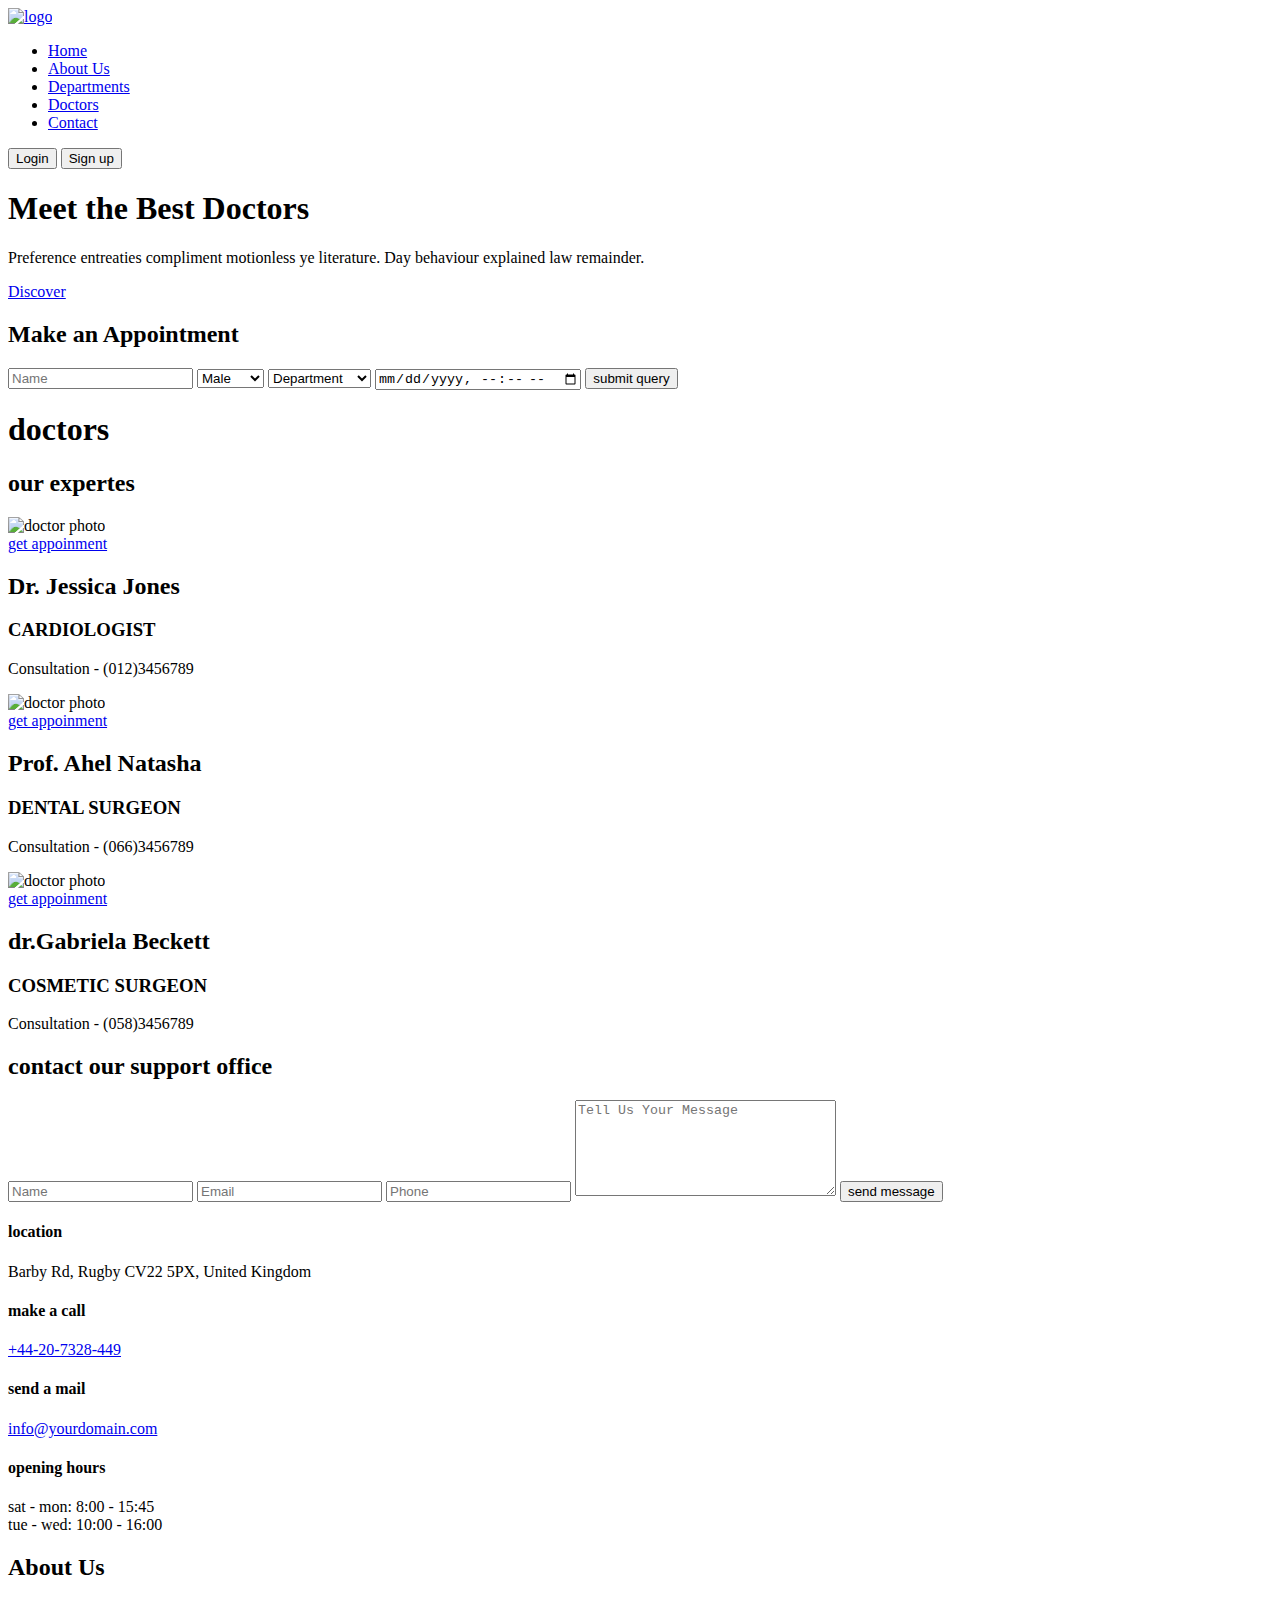
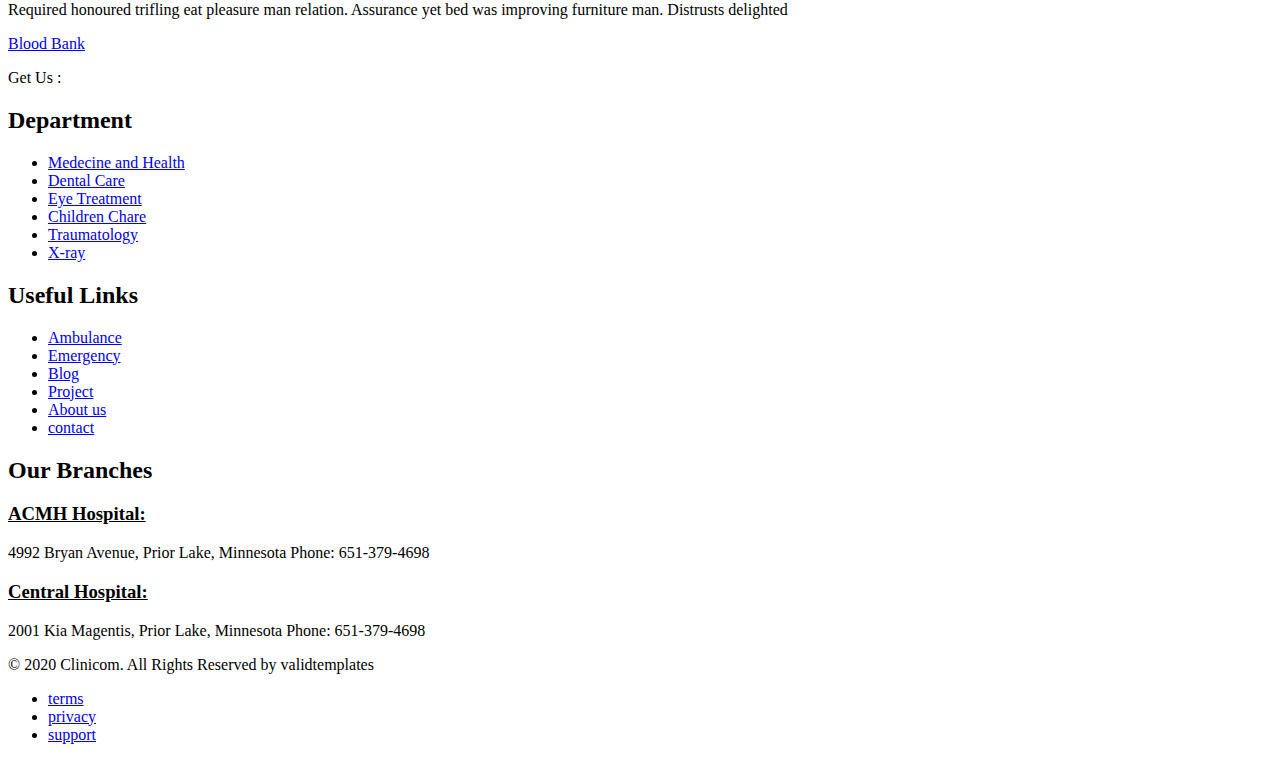
==== index.html @ a36a4104 "Add links to other pages" ====
<!DOCTYPE html>
<html lang="en">

<head>
    <meta charset="UTF-8">
    <meta http-equiv="X-UA-Compatible" content="IE=edge">
    <meta name="viewport" content="width=device-width, initial-scale=1.0">
    <title>Clinicom</title>
    <link rel="icon" type="image/png" href="Images/favicon.png" />
    <link rel="stylesheet" href="Fonts/all.min.css" />
    <link rel="stylesheet" href="Fonts/fontawesome.min.css" />
    <link rel="stylesheet" href="CSS/lib/bootstrap.min.css" />
    <link rel="stylesheet" href="CSS/style.css">
</head>

<body>
    <header>
        <div class="header-container">
            <nav>
                <div class="logo"><a href="index.html"><img src="Images/logo-light.png" alt="logo"></a></div>
                <ul class="menu">
                    <li>
                        <a href="index.html">Home</a>
                    </li>
                    <li>
                        <a href="AboutUs.html">About Us</a>
                    </li>
                    <li>
                        <a href="Departments.html">Departments</a>
                    </li>
                    <li>
                        <a href="Doctors.html">Doctors</a>
                    </li>
                    <li>
                        <a href="ContactUs.html">Contact</a>
                    </li>
                </ul>

                <div class="buttons">
                    <a href="login.html"><button class="login-btn">Login</button></a>
                    <a href="SignUp.html"><button class="register-btn">Sign up</button></a>
                </div>
            </nav>
            <div class="content">
                <div class="row">
                    <div class="col-md-7 col-12">
                        <h1>Meet the <span>Best Doctors</span></h1>
                        <p>Preference entreaties compliment motionless ye literature. Day behaviour explained law
                            remainder.</p>
                        <a href="#" class="discover-btn">Discover</a>
                    </div>
                    <div class="col-md-5 col-12">
                        <form action="" method="post">
                            <h2>Make an Appointment</h2>
                            <input type="text" name="username" placeholder="Name" required>
                            <select name="gender" id="gender" required>
                                <option value="male">Male</option>
                                <option value="female">Female</option>
                                <option value="child">Child</option>
                            </select>
                            <select name="Department" id="dep">
                                <option value="dep" selected>Department</option>
                                <option value="medicine">Medicine</option>
                                <option value="care">Dental Care</option>
                                <option value="traumatology">Traumatology</option>
                            </select>
                            <input type="datetime-local">
                            <input type="submit" value="submit query" id="submit">
                        </form>
                    </div>
                </div>
            </div>
        </div>
    </header>

    <main>
        <section class="doctors">
            <h1>doctors</h1>
            <h2>our expertes</h2>
            <div class="doctors-content">
                <div class="row">
                    <div class="col-lg-4 col-md-6 col-12">
                        <div class="card" style="width:18rem;">
                            <img src="Images/doctor1_img.jpg" class="card-img" alt="doctor photo">
                            <div class="card-body">
                                <a href="index.html" class="btn">get appoinment</a>
                                <h2 class="card-title">Dr. Jessica Jones</h2>
                                <h3 class="card-title">CARDIOLOGIST</h3>
                                <p class="card-text">Consultation - (012)3456789</p>
                            </div>
                        </div>
                    </div>
                    <div class="col-lg-4 col-md-6 col-12">
                        <div class="card" style="width: 18rem;">
                            <img src="Images/doctor2_img.jpg" class="card-img" alt="doctor photo">
                            <div class="card-body">
                                <a href="index.html" class="btn">get appoinment</a>
                                <h2 class="card-title">Prof. Ahel Natasha</h2>
                                <h3 class="card-title">DENTAL SURGEON</h3>
                                <p class="card-text">Consultation - (066)3456789</p>
                            </div>
                        </div>
                    </div>
                    <div class="col-lg-4 col-md-6 col-12">
                        <div class="card" style="width: 18rem;">
                            <img src="Images/doctor3_img.jpg" class="card-img" alt="doctor photo">
                            <div class="card-body">
                                <a href="index.html" class="btn">get appoinment</a>
                                <h2 class="card-title">dr.Gabriela Beckett</h2>
                                <h3 class="card-title">COSMETIC SURGEON</h3>
                                <p class="card-text">Consultation - (058)3456789</p>

                            </div>
                        </div>
                    </div>
                </div>
            </div>
        </section>
        <section class="contactus">
            <div class="contactus-content">
                <div class="row">
                    <div class="col-md-7 col-12">
                        <form action=" " method="post">
                            <h2>contact our <span>support office</span></h2>
                            <input type="text" name="username" placeholder="Name" required>
                            <input type="email" name="email" placeholder="Email" required>
                            <input type="text" name="phone" placeholder="Phone" required>
                            <textarea name="subject" cols="30" rows="6" placeholder="Tell Us Your Message"></textarea>
                            <input type="submit" value="send message">
                        </form>
                    </div>
                    <div class="col-md-5 col-12">
                        <div class="box">
                            <div class="row">
                                <div class="col-lg-2 col-md-6 col-12">
                                    <div class="box-icon">
                                        <i class="fas fa-map-marker-alt"></i>
                                    </div>
                                </div>
                                <div class="col-lg-10 col-md-6 col-12">
                                    <div class="box-content">
                                        <h4>location</h4>
                                        <p>
                                            Barby Rd, Rugby CV22 5PX, United Kingdom
                                        </p>
                                    </div>
                                </div>

                            </div>
                        </div>
                        <div class="box">
                            <div class="row">
                                <div class="col-lg-2 col-md-6 col-12">
                                    <div class="box-icon">
                                        <i class="fas fa-phone-alt"></i>
                                    </div>
                                </div>
                                <div class="col-lg-10 col-md-6 col-12">
                                    <div class="box-content">
                                        <h4>make a call</h4>
                                        <p>
                                            <a href="tel:44-20-7328-449"> +44-20-7328-449</a>
                                        </p>
                                    </div>
                                </div>

                            </div>
                        </div>
                        <div class="box">
                            <div class="row">
                                <div class="col-lg-2 col-md-6 col-12">
                                    <div class="box-icon">
                                        <i class="fas fa-envelope-open-text"></i>
                                    </div>
                                </div>
                                <div class="col-lg-10 col-md-6 col-12">
                                    <div class="box-content">
                                        <h4>send a mail</h4>
                                        <p>
                                            <a href="mailto:info@yourdomain.com">info@yourdomain.com</a>
                                        </p>
                                    </div>
                                </div>

                            </div>
                        </div>
                        <div class="box">
                            <div class="row">
                                <div class="col-lg-2 col-md-6 col-12">
                                    <div class="box-icon">
                                        <i class="far fa-clock"></i>
                                    </div>
                                </div>
                                <div class="col-lg-10 col-md-6 col-12">
                                    <div class="box-content">
                                        <h4>opening hours</h4>
                                        <p>
                                            sat - mon: 8:00 - 15:45 <br>
                                            tue - wed: 10:00 - 16:00
                                        </p>
                                    </div>
                                </div>

                            </div>
                        </div>
                    </div>
                </div>

            </div>
        </section>
    </main>
    <footer>
        <div class="container">
            <div class="footer-sections">
                <section>
                    <h2>About Us</h2>
                    <p class="details">Required honoured trifling eat pleasure man relation. Assurance yet bed was
                        improving furniture
                        man. Distrusts delighted
                    </p>
                    <a href="#" class="blood-btn"><i class="fas fa-plus"></i>Blood Bank</a>
                    <p class="contacts"> <span>Get Us : </span>
                        <a href="https://www.facebook.com/"><i class="fab fa-facebook-f"></i></a>
                        <a href="https://mobile.twitter.com/home"><i class="fab fa-twitter"></i></a>
                        <a href="https://www.whatsapp.com/"><i class="fab fa-whatsapp"></i></a>
                        <a href="https://www.instagram.com/"><i class="fab fa-instagram"></i></a>
                    </p>
                </section>
                <section>
                    <h2>Department</h2>
                    <ul>
                        <li><a href="#">Medecine and Health</a></li>
                        <li><a href="#">Dental Care</a></li>
                        <li><a href="#">Eye Treatment</a></li>
                        <li><a href="#">Children Chare</a></li>
                        <li><a href="#">Traumatology</a></li>
                        <li><a href="#">X-ray</a></li>
                    </ul>
                </section>
                <section>
                    <h2>Useful Links</h2>
                    <ul>
                        <li><a href="#">Ambulance</a></li>
                        <li><a href="#">Emergency</a></li>
                        <li><a href="#">Blog</a></li>
                        <li><a href="#">Project</a></li>
                        <li><a href="AboutUs.html">About us</a></li>
                        <li><a href="ContactUs.html">contact</a></li>
                    </ul>
                </section>
                <section>
                    <h2>Our Branches</h2>
                    <h3><u>ACMH Hospital:</u></h3>
                    <p>4992 Bryan Avenue, Prior Lake, Minnesota
                        Phone: 651-379-4698</p>
                    <h3><u>Central Hospital:</u></h3>
                    <p> 2001 Kia Magentis, Prior Lake, Minnesota
                        Phone: 651-379-4698</p>
                </section>
            </div>
            <div class="copywrite">
                <section>
                    <div class="row">
                        <div class="col-md-9 col-12">
                            <p>
                                &#169; 2020 <span>Clinicom.</span> All Rights Reserved by <span>validtemplates</span>
                            </p>
                        </div>
                        <div class="col-md-3 col-12">
                            <ul>
                                <li><a href="#">terms</a></li>
                                <li><a href="#">privacy</a></li>
                                <li><a href="#">support</a></li>
                            </ul>
                        </div>
                    </div>
                </section>

            </div>

        </div>
    </footer>

</body>

</html>
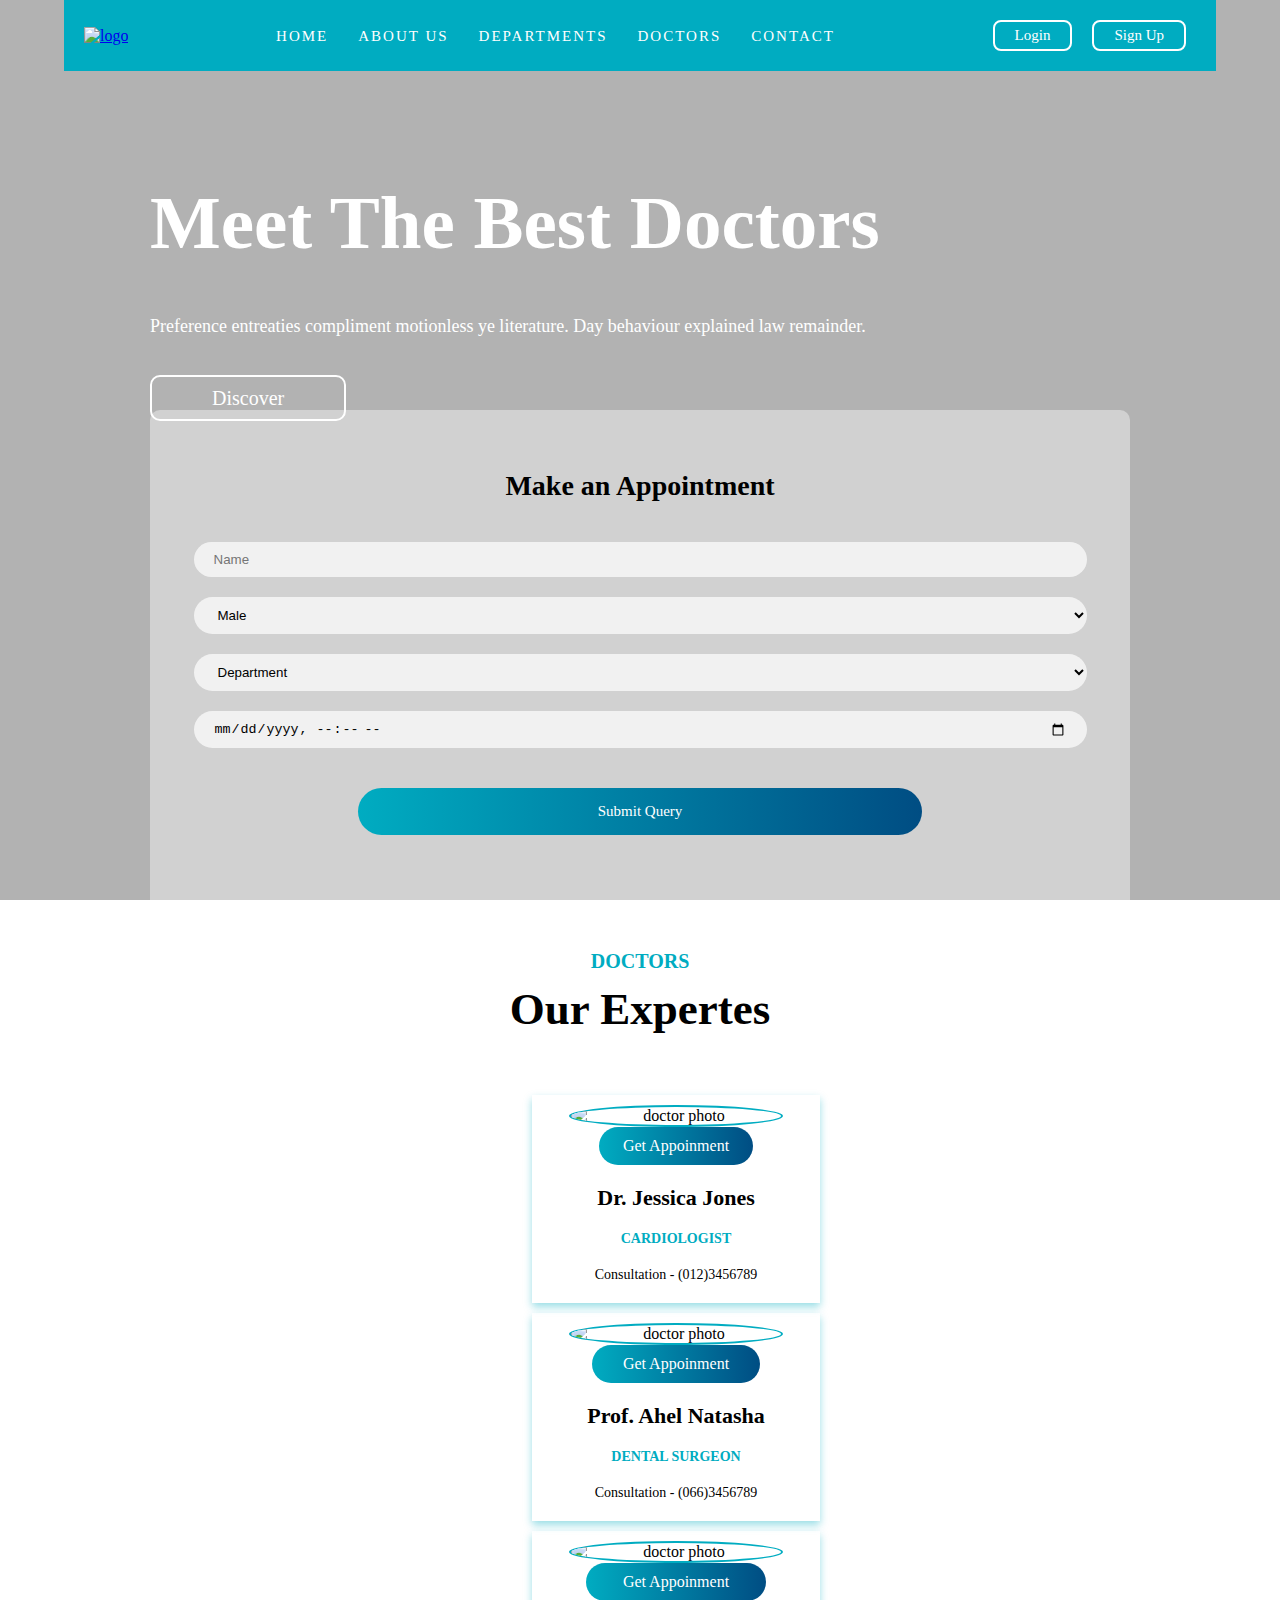
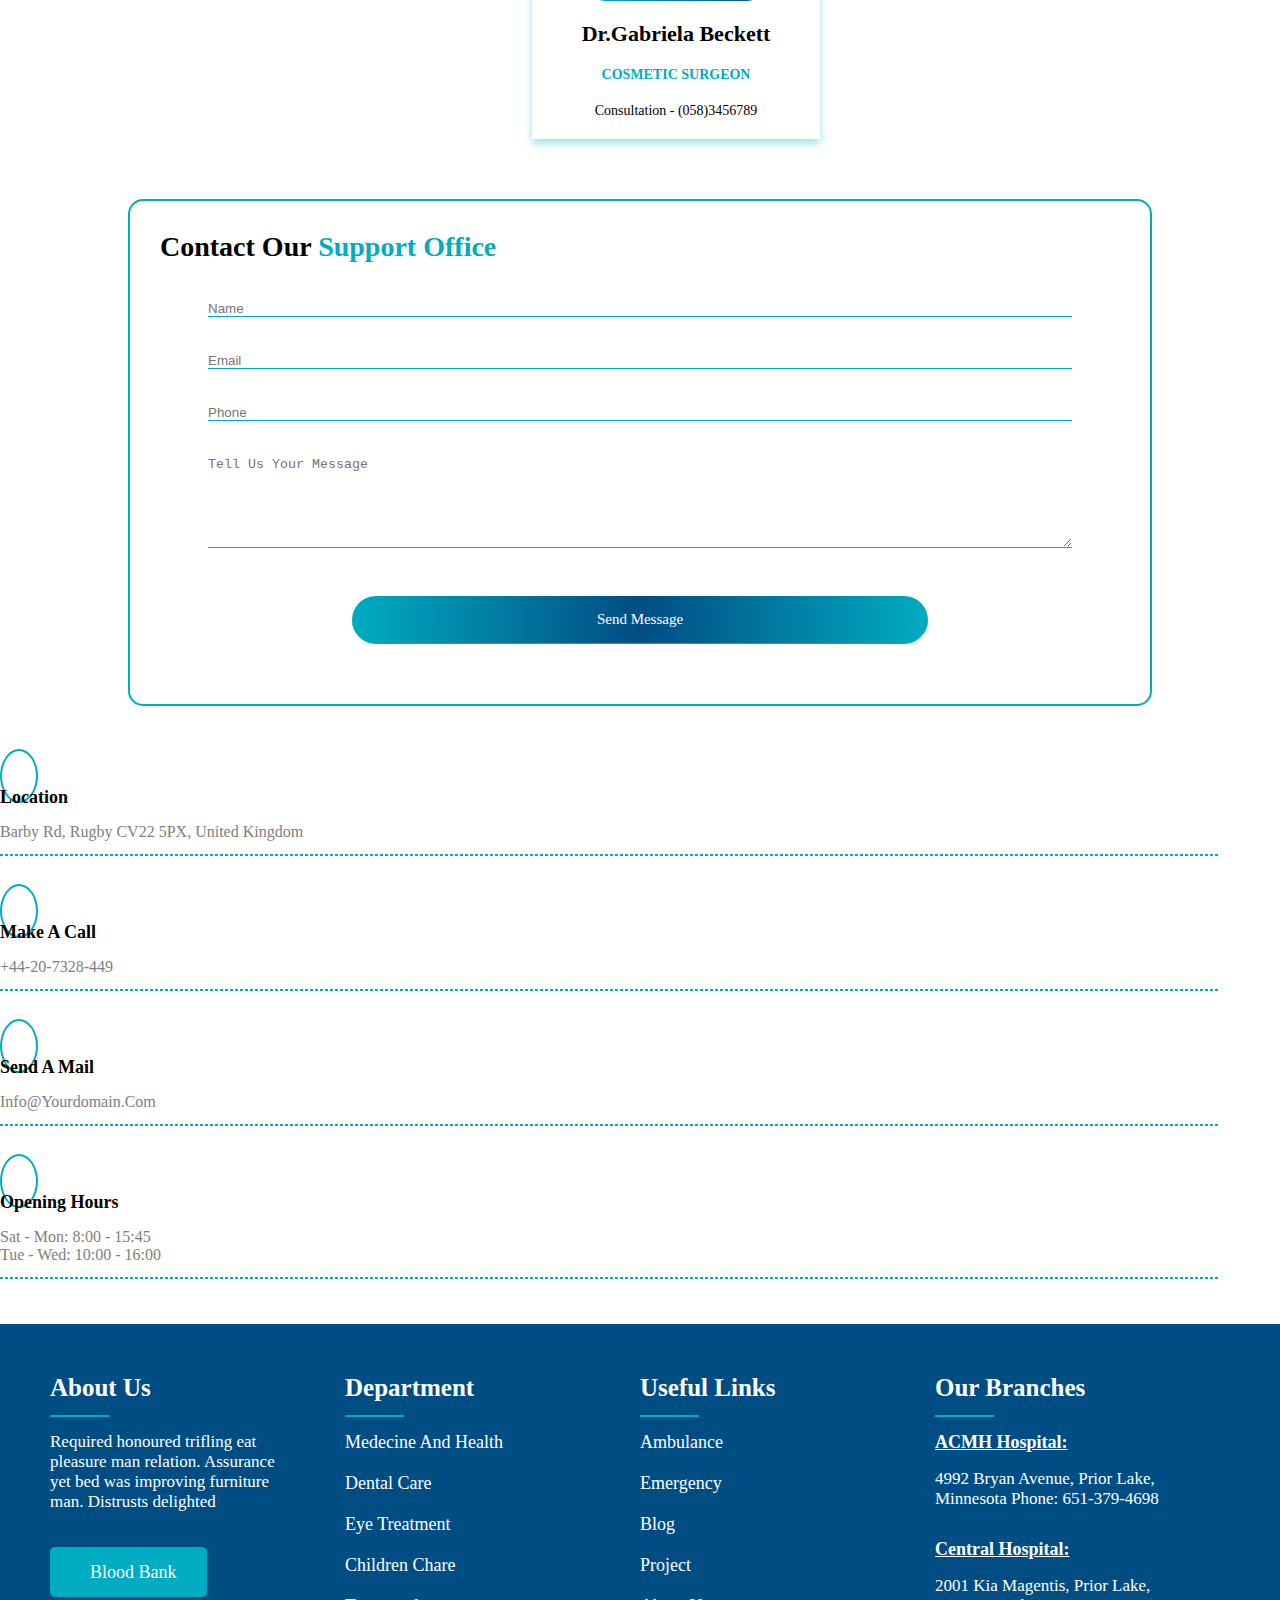
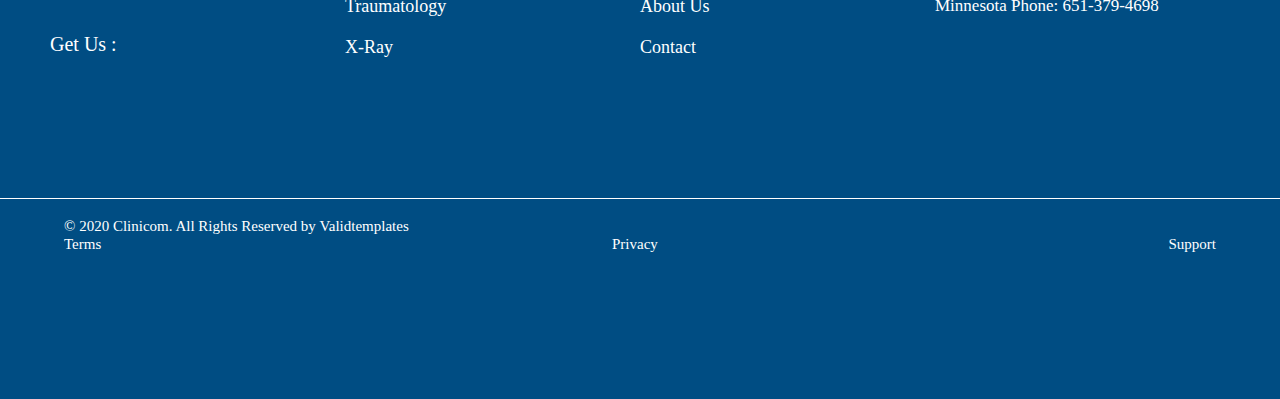
==== commit e4741b57: "Add bootstrap bundle library" ====
--- a/index.html
+++ b/index.html
@@ -10,6 +10,7 @@
     <link rel="stylesheet" href="Fonts/all.min.css" />
     <link rel="stylesheet" href="Fonts/fontawesome.min.css" />
     <link rel="stylesheet" href="CSS/lib/bootstrap.min.css" />
+    <script src="https://cdn.jsdelivr.net/npm/bootstrap@5.1.3/dist/js/bootstrap.bundle.min.js" integrity="sha384-ka7Sk0Gln4gmtz2MlQnikT1wXgYsOg+OMhuP+IlRH9sENBO0LRn5q+8nbTov4+1p" crossorigin="anonymous"></script>
     <link rel="stylesheet" href="CSS/style.css">
 </head>
 
@@ -63,8 +64,9 @@
                                 <option value="medicine">Medicine</option>
                                 <option value="care">Dental Care</option>
                                 <option value="traumatology">Traumatology</option>
+                                <option value="Surgery">Surgery</option>
                             </select>
-                            <input type="datetime-local">
+                            <input type="datetime-local" name="date">
                             <input type="submit" value="submit query" id="submit">
                         </form>
                     </div>
--- a/CSS/style.css
+++ b/CSS/style.css
@@ -0,0 +1,1314 @@
+* {
+  margin: 0px;
+  padding: 0px;
+  -webkit-box-sizing: border-box;
+          box-sizing: border-box;
+}
+
+@font-face {
+  font-family: "regular";
+  src: url(../Fonts/Inter-Regular.ttf);
+}
+
+@font-face {
+  font-family: "semibold";
+  src: url(../Fonts/Inter-SemiBold.ttf);
+}
+
+@font-face {
+  font-family: "bold";
+  src: url(../Fonts/Inter-Bold.ttf);
+}
+
+/* for the background*/
+@-webkit-keyframes bg-pan-bottom {
+  0% {
+    background-position: 50% 0;
+  }
+  100% {
+    background-position: 50% 100%;
+  }
+}
+
+@keyframes bg-pan-bottom {
+  0% {
+    background-position: 50% 0;
+  }
+  100% {
+    background-position: 50% 100%;
+  }
+}
+
+/**
+ * ----------------------------------------
+ * animation color-change-2x
+ * ----------------------------------------
+ */
+@-webkit-keyframes color-change-2x {
+  0% {
+    background: #00acc1;
+  }
+  100% {
+    background: #004d83;
+  }
+}
+
+@keyframes color-change-2x {
+  0% {
+    background: #00acc1;
+  }
+  100% {
+    background: #004d83;
+  }
+}
+
+/**
+ * ----------------------------------------
+ * animation heartbeat
+ * ----------------------------------------
+ */
+@-webkit-keyframes heartbeat {
+  from {
+    -webkit-transform: scale(1);
+    transform: scale(1);
+    -webkit-transform-origin: center center;
+    transform-origin: center center;
+    -webkit-animation-timing-function: ease-out;
+    animation-timing-function: ease-out;
+  }
+  10% {
+    -webkit-transform: scale(0.91);
+    transform: scale(0.91);
+    -webkit-animation-timing-function: ease-in;
+    animation-timing-function: ease-in;
+  }
+  17% {
+    -webkit-transform: scale(0.98);
+    transform: scale(0.98);
+    -webkit-animation-timing-function: ease-out;
+    animation-timing-function: ease-out;
+  }
+  33% {
+    -webkit-transform: scale(0.87);
+    transform: scale(0.87);
+    -webkit-animation-timing-function: ease-in;
+    animation-timing-function: ease-in;
+  }
+  45% {
+    -webkit-transform: scale(1);
+    transform: scale(1);
+    -webkit-animation-timing-function: ease-out;
+    animation-timing-function: ease-out;
+  }
+}
+
+@keyframes heartbeat {
+  from {
+    -webkit-transform: scale(1);
+    transform: scale(1);
+    -webkit-transform-origin: center center;
+    transform-origin: center center;
+    -webkit-animation-timing-function: ease-out;
+    animation-timing-function: ease-out;
+  }
+  10% {
+    -webkit-transform: scale(0.91);
+    transform: scale(0.91);
+    -webkit-animation-timing-function: ease-in;
+    animation-timing-function: ease-in;
+  }
+  17% {
+    -webkit-transform: scale(0.98);
+    transform: scale(0.98);
+    -webkit-animation-timing-function: ease-out;
+    animation-timing-function: ease-out;
+  }
+  33% {
+    -webkit-transform: scale(0.87);
+    transform: scale(0.87);
+    -webkit-animation-timing-function: ease-in;
+    animation-timing-function: ease-in;
+  }
+  45% {
+    -webkit-transform: scale(1);
+    transform: scale(1);
+    -webkit-animation-timing-function: ease-out;
+    animation-timing-function: ease-out;
+  }
+}
+
+/* navbar */
+nav {
+  width: 90%;
+  right: 0;
+  left: 0;
+  top: 0;
+  margin: auto;
+  display: -webkit-box;
+  display: -ms-flexbox;
+  display: flex;
+  -webkit-box-align: center;
+      -ms-flex-align: center;
+          align-items: center;
+  -ms-flex-line-pack: center;
+      align-content: center;
+  -webkit-box-pack: justify;
+      -ms-flex-pack: justify;
+          justify-content: space-between;
+  position: fixed;
+  overflow: hidden;
+  -webkit-transition: 1s;
+  transition: 1s;
+  padding: 10px 20px;
+  background: #00acc1;
+  z-index: 999;
+}
+
+nav ul {
+  display: -webkit-box;
+  display: -ms-flexbox;
+  display: flex;
+  -webkit-box-align: center;
+      -ms-flex-align: center;
+          align-items: center;
+  -ms-flex-line-pack: center;
+      align-content: center;
+  -webkit-box-pack: justify;
+      -ms-flex-pack: justify;
+          justify-content: space-between;
+  list-style: none;
+  margin: 10px 15px;
+}
+
+nav ul li {
+  margin: 0px 15px;
+}
+
+nav ul li a {
+  text-decoration: none;
+  color: white;
+  font-size: 15px;
+  font-family: "regular";
+  text-transform: uppercase;
+  letter-spacing: 2px;
+}
+
+nav ul li a:hover {
+  color: #004d83;
+  text-decoration: none;
+}
+
+nav .buttons {
+  display: -webkit-box;
+  display: -ms-flexbox;
+  display: flex;
+  -webkit-box-align: center;
+      -ms-flex-align: center;
+          align-items: center;
+  -ms-flex-line-pack: center;
+      align-content: center;
+  -webkit-box-pack: justify;
+      -ms-flex-pack: justify;
+          justify-content: space-between;
+}
+
+nav .buttons a {
+  text-decoration: none;
+}
+
+nav .buttons a button {
+  font-size: 15px;
+  font-family: "bold";
+  color: white;
+  text-transform: capitalize;
+  background: none;
+  border: 2px solid white;
+  border-radius: 8px;
+  padding: 5px 20px;
+  margin: 10px;
+  outline: none;
+}
+
+nav .buttons a button:hover {
+  background-color: white;
+  color: #00acc1;
+}
+
+/* footer*/
+footer .container {
+  position: relative;
+  height: 75vh;
+  width: 100%;
+  max-width: 100%;
+  background-image: url(../Images/footer-bg.png);
+  background-size: cover;
+  overflow: hidden;
+}
+
+footer .container::before {
+  content: "";
+  position: absolute;
+  left: 0;
+  right: 0;
+  bottom: 0;
+  top: 0;
+  background-color: #004d83;
+  background-position: center;
+  background-repeat: no-repeat;
+  z-index: -1;
+}
+
+footer .container .footer-sections {
+  display: -webkit-box;
+  display: -ms-flexbox;
+  display: flex;
+  -webkit-box-pack: justify;
+      -ms-flex-pack: justify;
+          justify-content: space-between;
+  -webkit-box-orient: horizontal;
+  -webkit-box-direction: normal;
+      -ms-flex-direction: row;
+          flex-direction: row;
+  margin: 50px;
+}
+
+footer .container .footer-sections section {
+  width: 70%;
+  -webkit-box-orient: vertical;
+  -webkit-box-direction: normal;
+      -ms-flex-direction: column;
+          flex-direction: column;
+}
+
+footer .container .footer-sections section h2 {
+  font-size: 25px;
+  font-family: "semibold";
+  text-transform: capitalize;
+  color: white;
+  position: relative;
+}
+
+footer .container .footer-sections section h2::after {
+  content: "";
+  position: absolute;
+  width: 20%;
+  bottom: -15px;
+  left: 0;
+  height: 2px;
+  background: #00acc1;
+}
+
+footer .container .footer-sections section ul {
+  list-style: none;
+  margin: 30px auto;
+}
+
+footer .container .footer-sections section ul li {
+  margin: 20px auto;
+}
+
+footer .container .footer-sections section ul li a {
+  text-transform: capitalize;
+  text-decoration: none;
+  font-size: 18px;
+  font-family: "regular";
+  color: white;
+}
+
+footer .container .footer-sections section ul li a:hover {
+  color: #00acc1;
+}
+
+footer .container .footer-sections section p {
+  width: 80%;
+  font-family: "regular";
+  font-size: 17px;
+  color: white;
+}
+
+footer .container .footer-sections section .details {
+  margin-top: 30px;
+  margin-bottom: 50px;
+}
+
+footer .container .footer-sections section h3 {
+  font-family: "semibold";
+  font-size: 18px;
+  color: white;
+  margin-top: 30px;
+  margin-bottom: 16px;
+  text-transform: capitalize;
+}
+
+footer .container .footer-sections section .blood-btn {
+  text-decoration: none;
+  color: white;
+  font-size: 18px;
+  font-family: "regular";
+  background-color: #00acc1;
+  padding: 15px 30px;
+  border-radius: 5px;
+  text-transform: capitalize;
+}
+
+footer .container .footer-sections section .blood-btn i {
+  margin-right: 10px;
+}
+
+footer .container .footer-sections section .blood-btn:hover {
+  color: #00acc1;
+  background-color: white;
+}
+
+footer .container .footer-sections section .contacts {
+  margin-top: 50px;
+}
+
+footer .container .footer-sections section .contacts span {
+  color: white;
+  font-size: 20px;
+  font-family: "bold";
+  text-transform: capitalize;
+  margin-right: 15px;
+}
+
+footer .container .footer-sections section .contacts a {
+  text-decoration: none;
+  color: white;
+}
+
+footer .container .footer-sections section .contacts a i {
+  font-size: 19px;
+  margin-right: 15px;
+}
+
+footer .container .footer-sections section .contacts a:hover {
+  color: #00acc1;
+}
+
+footer .container .copywrite {
+  padding-top: 80px;
+  position: relative;
+}
+
+footer .container .copywrite::before {
+  content: "";
+  position: absolute;
+  top: 60px;
+  width: 100%;
+  height: 1px;
+  background-color: white;
+}
+
+footer .container .copywrite section {
+  width: 90%;
+  margin: auto;
+}
+
+footer .container .copywrite section p {
+  color: white;
+  font-family: "regular";
+  font-size: 15px;
+}
+
+footer .container .copywrite section p span {
+  font-family: "bold";
+  text-transform: capitalize;
+}
+
+footer .container .copywrite section ul {
+  display: -webkit-box;
+  display: -ms-flexbox;
+  display: flex;
+  -ms-flex-line-pack: center;
+      align-content: center;
+  -webkit-box-align: center;
+      -ms-flex-align: center;
+          align-items: center;
+  -webkit-box-pack: justify;
+      -ms-flex-pack: justify;
+          justify-content: space-between;
+  list-style: none;
+}
+
+footer .container .copywrite section ul li a {
+  text-decoration: none;
+  text-transform: capitalize;
+  color: white;
+  font-family: "regular";
+  font-size: 15px;
+}
+
+footer .container .copywrite section ul li a:hover {
+  color: #00acc1;
+}
+
+/* Home Page*/
+header .header-container {
+  position: relative;
+  height: 100vh;
+  width: 100%;
+  background-image: url(../Images/header_img.jpg);
+  background-size: cover;
+  overflow: hidden;
+  -webkit-animation: bg-pan-bottom 2s both;
+          animation: bg-pan-bottom 2s both;
+}
+
+header .header-container::before {
+  content: "";
+  position: absolute;
+  top: 0px;
+  right: 0px;
+  bottom: 0px;
+  left: 0px;
+  background-color: rgba(0, 0, 0, 0.3);
+  z-index: -9;
+}
+
+header .header-container .content {
+  margin: 180px 150px;
+}
+
+header .header-container .content h1 {
+  color: #fff;
+  font-size: 75px;
+  font-family: "regular";
+  text-transform: capitalize;
+}
+
+header .header-container .content h1 span {
+  font-family: "bold";
+  text-transform: capitalize;
+}
+
+header .header-container .content p {
+  width: 75%;
+  margin: 50px 0px;
+  font-size: 18px;
+  font-family: "regular";
+  color: #fff;
+}
+
+header .header-container .content a.discover-btn {
+  text-decoration: none;
+  color: #fff;
+  background-color: none;
+  border: 2px solid #fff;
+  border-radius: 10px;
+  padding: 10px 60px;
+  font-family: "semibold";
+  text-transform: capitalize;
+  font-size: 20px;
+}
+
+header .header-container .content a.discover-btn:hover {
+  background-color: #fff;
+  color: #00acc1;
+}
+
+header .header-container .content form {
+  background-color: rgba(255, 255, 255, 0.4);
+  padding: 60px 20px;
+  border-radius: 10px;
+  display: -webkit-box;
+  display: -ms-flexbox;
+  display: flex;
+  -webkit-box-align: center;
+      -ms-flex-align: center;
+          align-items: center;
+  -ms-flex-line-pack: center;
+      align-content: center;
+  -webkit-box-pack: justify;
+      -ms-flex-pack: justify;
+          justify-content: space-between;
+  -webkit-box-orient: vertical;
+  -webkit-box-direction: normal;
+      -ms-flex-direction: column;
+          flex-direction: column;
+}
+
+header .header-container .content form h2 {
+  font-size: 28px;
+  font-family: "bold";
+  color: #000;
+  text-align: center;
+  margin-bottom: 30px;
+}
+
+header .header-container .content form input,
+header .header-container .content form select {
+  width: 95%;
+  background-color: rgba(255, 255, 255, 0.7);
+  border: none;
+  border-radius: 20px;
+  padding: 10px 20px;
+  margin: 10px auto;
+  outline: none;
+}
+
+header .header-container .content form input[type="submit"] {
+  width: 60%;
+  text-align: center;
+  margin: 30px auto;
+  background: #00acc1;
+  background: -webkit-gradient(linear, left top, right top, from(#00acc1), to(#004d83));
+  background: linear-gradient(90deg, #00acc1 0%, #004d83 100%);
+  color: #fff;
+  font-family: "bold";
+  font-size: 15px;
+  padding: 15px 80px;
+  border-radius: 25px;
+  text-transform: capitalize;
+  outline: none;
+  border: none;
+}
+
+main section.doctors {
+  text-align: center;
+  margin: 50px auto;
+}
+
+main section.doctors h1 {
+  color: #00acc1;
+  font-family: "bold";
+  font-size: 20px;
+  text-transform: uppercase;
+  margin-bottom: 10px;
+}
+
+main section.doctors h2 {
+  color: #000;
+  font-family: "bold";
+  font-size: 45px;
+  text-transform: capitalize;
+  margin-bottom: 10px;
+}
+
+/*sign up & login Page*/
+main .signup-container,
+main .login-container {
+  position: relative;
+  height: 100vh;
+  width: 100%;
+  background-image: url(../Images/register_bg.jpg);
+  background-size: cover;
+  overflow: hidden;
+  -webkit-animation: bg-pan-bottom 2s both;
+          animation: bg-pan-bottom 2s both;
+}
+
+main .signup-container form,
+main .login-container form {
+  width: 32%;
+  margin: 120px auto;
+  padding: 40px;
+  background-color: rgba(0, 172, 193, 0.6);
+  border-radius: 10px;
+  display: -webkit-box;
+  display: -ms-flexbox;
+  display: flex;
+  -webkit-box-align: center;
+      -ms-flex-align: center;
+          align-items: center;
+  -ms-flex-line-pack: center;
+      align-content: center;
+  -webkit-box-pack: justify;
+      -ms-flex-pack: justify;
+          justify-content: space-between;
+  -webkit-box-orient: vertical;
+  -webkit-box-direction: normal;
+      -ms-flex-direction: column;
+          flex-direction: column;
+}
+
+main .signup-container form h2,
+main .login-container form h2 {
+  font-size: 28px;
+  font-family: "bold";
+  color: #000;
+  text-align: center;
+  margin-bottom: 30px;
+  text-transform: capitalize;
+}
+
+main .signup-container form h3,
+main .login-container form h3 {
+  position: relative;
+  font-size: 18px;
+  font-family: "semibold";
+  color: #000;
+  text-align: center;
+  text-transform: capitalize;
+  margin: 10px auto;
+}
+
+main .signup-container form h3::before, main .signup-container form h3::after,
+main .login-container form h3::before,
+main .login-container form h3::after {
+  content: "";
+  position: absolute;
+  top: 10px;
+  width: 150px;
+  height: 1.5px;
+  background-color: #000;
+}
+
+main .signup-container form h3::before,
+main .login-container form h3::before {
+  left: 80px;
+  margin-right: 10px;
+}
+
+main .signup-container form h3::after,
+main .login-container form h3::after {
+  right: 80px;
+}
+
+main .signup-container form input,
+main .login-container form input {
+  width: 90%;
+  background-color: rgba(255, 255, 255, 0.8);
+  border: none;
+  border-radius: 20px;
+  padding: 10px 20px;
+  margin: 10px auto;
+  outline: none;
+}
+
+main .signup-container form .social-btn,
+main .login-container form .social-btn {
+  margin: 8px auto;
+}
+
+main .signup-container form .social-btn a,
+main .login-container form .social-btn a {
+  text-decoration: none;
+  margin-right: 10px;
+}
+
+main .signup-container form .social-btn a i,
+main .login-container form .social-btn a i {
+  font-size: 15px;
+  color: #00acc1;
+  background-color: #fff;
+  padding: 20px;
+  border-radius: 50%;
+}
+
+main .signup-container form a,
+main .login-container form a {
+  text-decoration: none;
+}
+
+main .signup-container form a button.register-btn,
+main .login-container form a button.register-btn {
+  width: 100%;
+  background-color: #fff;
+  text-align: center;
+  margin: 20px auto;
+  color: #00acc1;
+  font-family: "bold";
+  font-size: 19px;
+  padding: 13px 80px;
+  border-radius: 30px;
+  text-transform: capitalize;
+  text-align: center;
+  border: none;
+  outline: none;
+}
+
+main .signup-container form a button.register-btn i,
+main .login-container form a button.register-btn i {
+  margin-left: 5px;
+  margin-top: 3px;
+  color: #00acc1;
+  font-size: 15px;
+}
+
+/* Contact Us*/
+header .contactus-container {
+  position: relative;
+  width: 100%;
+  height: 40vh;
+  background: url(../Images/contactus_img.jpg);
+  overflow: hidden;
+  background-size: cover;
+  display: -webkit-box;
+  display: -ms-flexbox;
+  display: flex;
+  -webkit-box-align: center;
+      -ms-flex-align: center;
+          align-items: center;
+  -webkit-box-pack: center;
+      -ms-flex-pack: center;
+          justify-content: center;
+}
+
+header .contactus-container::after {
+  content: "";
+  position: absolute;
+  top: 0px;
+  right: 0px;
+  bottom: 0px;
+  left: 0px;
+  background-color: rgba(0, 0, 0, 0.2);
+}
+
+header .contactus-container h1 {
+  text-align: center;
+  font-size: 50px;
+  font-family: "bold";
+  color: #fff;
+  text-transform: capitalize;
+  font-family: "bold";
+  z-index: 1;
+}
+
+main .contactus-content .row {
+  margin: 50px 0px;
+}
+
+main .contactus-content form {
+  width: 80%;
+  margin: 35px auto;
+  padding: 30px;
+  border: 2px solid #00acc1;
+  border-radius: 15px;
+  display: -webkit-box;
+  display: -ms-flexbox;
+  display: flex;
+  -webkit-box-orient: vertical;
+  -webkit-box-direction: normal;
+      -ms-flex-direction: column;
+          flex-direction: column;
+}
+
+main .contactus-content form h2 {
+  font-size: 28px;
+  font-family: "bold";
+  color: #000;
+  text-transform: capitalize;
+  margin-bottom: 20px;
+}
+
+main .contactus-content form h2 span {
+  color: #00acc1;
+}
+
+main .contactus-content form input,
+main .contactus-content form textarea {
+  width: 90%;
+  border: none;
+  margin: 18px auto;
+  border-bottom: 1px solid #00acc1;
+  outline: none;
+  background: none;
+}
+
+main .contactus-content form input[type="submit"] {
+  width: 60%;
+  text-align: center;
+  margin: 30px auto;
+  background: #00acc1;
+  background: -webkit-gradient(linear, left top, right top, from(#00acc1), color-stop(50%, #004d83), to(#00acc1));
+  background: linear-gradient(90deg, #00acc1 0%, #004d83 50%, #00acc1 100%);
+  color: #fff;
+  font-family: "bold";
+  font-size: 15px;
+  padding: 15px 80px;
+  border-radius: 25px;
+  text-transform: capitalize;
+}
+
+main .contactus-content .col-md-5 {
+  margin: 20px auto;
+}
+
+main .contactus-content .col-md-5 .box {
+  margin: 60px auto;
+  position: relative;
+}
+
+main .contactus-content .col-md-5 .box::before {
+  content: "";
+  position: absolute;
+  width: 95%;
+  bottom: -15px;
+  border: 1px;
+  border-style: dashed;
+  border-color: #00acc1;
+}
+
+main .contactus-content .col-md-5 .box .box-icon i {
+  font-size: 18px;
+  color: #00acc1;
+  border: 2px solid #00acc1;
+  padding: 15px 17px;
+  border-radius: 50%;
+  margin-bottom: 15px;
+}
+
+main .contactus-content .col-md-5 .box .box-content h4 {
+  text-transform: capitalize;
+  font-family: "semibold";
+  font-size: 18px;
+  color: #000;
+  margin-bottom: 15px;
+}
+
+main .contactus-content .col-md-5 .box .box-content p {
+  text-transform: capitalize;
+  font-family: "regular";
+  font-size: 16px;
+  color: #817e7e;
+}
+
+main .contactus-content .col-md-5 .box .box-content p a {
+  text-decoration: none;
+  text-transform: capitalize;
+  font-family: "regular";
+  font-size: 16px;
+  color: #817e7e;
+}
+
+/* Doctors*/
+header .doctors-container {
+  position: relative;
+  width: 100%;
+  height: 50vh;
+  background: url(../Images/doctors_bg.jpg);
+  overflow: hidden;
+  background-size: cover;
+  display: -webkit-box;
+  display: -ms-flexbox;
+  display: flex;
+  -webkit-box-align: center;
+      -ms-flex-align: center;
+          align-items: center;
+  -webkit-box-pack: center;
+      -ms-flex-pack: center;
+          justify-content: center;
+  -webkit-box-orient: vertical;
+  -webkit-box-direction: normal;
+      -ms-flex-direction: column;
+          flex-direction: column;
+}
+
+header .doctors-container::before {
+  content: "";
+  position: absolute;
+  top: 0px;
+  right: 0px;
+  bottom: 0px;
+  left: 0px;
+  background-color: rgba(0, 0, 0, 0.3);
+}
+
+header .doctors-container h1 {
+  text-align: center;
+  font-size: 60px;
+  font-family: "bold";
+  color: #fff;
+  text-transform: capitalize;
+  margin-top: 30px;
+  z-index: 1;
+}
+
+header .doctors-container h1 i {
+  margin-right: 15px;
+}
+
+header .doctors-container .add-doctor-btn {
+  text-decoration: none;
+  z-index: 1;
+  text-align: center;
+  outline: none;
+  margin: 10px auto;
+  background: #00acc1;
+  color: #fff;
+  border: none;
+  cursor: pointer;
+  font-family: "semibold";
+  font-size: 16px;
+  padding: 15px 40px;
+  border-radius: 15px;
+  text-transform: capitalize;
+}
+
+header .doctors-container .add-doctor-btn i {
+  margin-left: 5px;
+}
+
+main .doctors-content .row {
+  width: 90%;
+  margin: 60px 100px;
+}
+
+main .doctors-content .row .card {
+  padding: 10px;
+  margin: 10px auto;
+  display: -webkit-box;
+  display: -ms-flexbox;
+  display: flex;
+  -ms-flex-line-pack: center;
+      align-content: center;
+  -webkit-box-align: center;
+      -ms-flex-align: center;
+          align-items: center;
+  -webkit-box-orient: vertical;
+  -webkit-box-direction: normal;
+      -ms-flex-direction: column;
+          flex-direction: column;
+  -webkit-box-shadow: 0 4px 8px 0 rgba(0, 172, 193, 0.4);
+          box-shadow: 0 4px 8px 0 rgba(0, 172, 193, 0.4);
+  -webkit-transition: 0.3s;
+  transition: 0.3s;
+}
+
+main .doctors-content .row .card:hover {
+  -webkit-box-shadow: 0 8px 16px 0 rgba(0, 77, 131, 0.7);
+          box-shadow: 0 8px 16px 0 rgba(0, 77, 131, 0.7);
+  -webkit-animation: heartbeat 2s both ease-in-out;
+          animation: heartbeat 2s both ease-in-out;
+}
+
+main .doctors-content .row .card-img {
+  width: 80%;
+  height: 30%;
+  border-radius: 50%;
+  border: 2px solid #00acc1;
+  margin: auto;
+  outline: none;
+}
+
+main .doctors-content .row .card-body {
+  display: -webkit-box;
+  display: -ms-flexbox;
+  display: flex;
+  -ms-flex-line-pack: center;
+      align-content: center;
+  -webkit-box-align: center;
+      -ms-flex-align: center;
+          align-items: center;
+  -webkit-box-orient: vertical;
+  -webkit-box-direction: normal;
+      -ms-flex-direction: column;
+          flex-direction: column;
+}
+
+main .doctors-content .row .card-body a.btn {
+  text-decoration: none;
+  width: 95%;
+  background: #00acc1;
+  background: -webkit-gradient(linear, left top, right top, from(#00acc1), to(#004d83));
+  background: linear-gradient(90deg, #00acc1 0%, #004d83 100%);
+  color: #fff;
+  font-family: "bold";
+  font-size: 16px;
+  padding: 10px 22px;
+  border-radius: 30px;
+  text-transform: capitalize;
+  outline: none;
+  border: none;
+}
+
+main .doctors-content .row .card-body h2.card-title {
+  margin: 20px auto 10px auto;
+  font-size: 22px;
+  text-transform: capitalize;
+  color: #000;
+  font-family: "semibold";
+}
+
+main .doctors-content .row .card-body h3.card-title {
+  margin: 10px auto;
+  font-size: 14px;
+  text-transform: uppercase;
+  color: #00acc1;
+  font-family: "semibold";
+}
+
+main .doctors-content .row .card-body p.card-text {
+  margin: 10px auto;
+  font-size: 14px;
+  text-transform: capitalize;
+  color: #000;
+  font-family: "regular";
+}
+
+/*Add Doctor page*/
+.add-doctor-container {
+  position: relative;
+  width: 100%;
+  height: 100vh;
+  overflow: hidden;
+  background: #00acc1;
+  background: -webkit-gradient(linear, left top, right top, from(#00acc1), to(#004d83));
+  background: linear-gradient(90deg, #00acc1 0%, #004d83 100%);
+  -webkit-animation: color-change-2x 10s both infinite ease-in-out;
+          animation: color-change-2x 10s both infinite ease-in-out;
+  display: -webkit-box;
+  display: -ms-flexbox;
+  display: flex;
+  -webkit-box-align: center;
+      -ms-flex-align: center;
+          align-items: center;
+  -webkit-box-pack: center;
+      -ms-flex-pack: center;
+          justify-content: center;
+  -webkit-box-orient: vertical;
+  -webkit-box-direction: normal;
+      -ms-flex-direction: column;
+          flex-direction: column;
+}
+
+.add-doctor-container form {
+  position: relative;
+  width: 40%;
+  padding: 50px;
+  margin-top: 80px;
+  background: url(../Images/healthcare.png);
+  background-repeat: no-repeat;
+  background-position: center;
+  z-index: 99;
+  display: -webkit-box;
+  display: -ms-flexbox;
+  display: flex;
+  -webkit-box-orient: vertical;
+  -webkit-box-direction: normal;
+      -ms-flex-direction: column;
+          flex-direction: column;
+  border-radius: 20px;
+  -webkit-animation: heartbeat 1s both ease-in-out;
+          animation: heartbeat 1s both ease-in-out;
+}
+
+.add-doctor-container form::after {
+  position: absolute;
+  content: "";
+  background-color: rgba(255, 255, 255, 0.9);
+  top: 0;
+  bottom: 0;
+  left: 0;
+  right: 0;
+  z-index: -1;
+  border-radius: 20px;
+}
+
+.add-doctor-container form h2 {
+  font-size: 28px;
+  font-family: "regular";
+  color: #000;
+  text-transform: capitalize;
+  margin-bottom: 20px;
+  text-align: center;
+}
+
+.add-doctor-container form h2 span {
+  color: #00acc1;
+  font-family: "semibold";
+}
+
+.add-doctor-container form input,
+.add-doctor-container form select {
+  width: 90%;
+  border: none;
+  margin: 20px auto;
+  border-bottom: 1px solid #00acc1;
+  outline: none;
+  background: none;
+}
+
+.add-doctor-container form input[type="submit"] {
+  width: 50%;
+  text-align: center;
+  margin: 30px auto;
+  background: #00acc1;
+  color: #fff;
+  font-family: "bold";
+  font-size: 22px;
+  padding: 10px 35px;
+  border-radius: 35px;
+  text-transform: capitalize;
+  cursor: pointer;
+}
+
+/* Departments*/
+header .departments-container {
+  position: relative;
+  width: 100%;
+  height: 40vh;
+  background: url(../Images/dep_bg.jpg);
+  overflow: hidden;
+  background-size: cover;
+  background-position-y: 20%;
+  background-repeat: no-repeat;
+  display: -webkit-box;
+  display: -ms-flexbox;
+  display: flex;
+  -webkit-box-align: center;
+      -ms-flex-align: center;
+          align-items: center;
+  -webkit-box-pack: center;
+      -ms-flex-pack: center;
+          justify-content: center;
+}
+
+header .departments-container::after {
+  content: "";
+  position: absolute;
+  top: 0px;
+  right: 0px;
+  bottom: 0px;
+  left: 0px;
+  background-color: rgba(0, 0, 0, 0.2);
+}
+
+header .departments-container h1 {
+  text-align: center;
+  font-size: 50px;
+  font-family: "bold";
+  color: #fff;
+  text-transform: capitalize;
+  font-family: "bold";
+  z-index: 1;
+}
+
+main .dep-content .departments .row {
+  width: 90%;
+  margin: auto;
+}
+
+main .dep-content .departments .row .card {
+  width: 70%;
+  padding: 10px;
+  margin: 40px auto;
+  border-bottom-right-radius: 30px;
+  border-top-left-radius: 30px;
+  display: -webkit-box;
+  display: -ms-flexbox;
+  display: flex;
+  -ms-flex-line-pack: center;
+      align-content: center;
+  -webkit-box-align: center;
+      -ms-flex-align: center;
+          align-items: center;
+  -webkit-box-orient: vertical;
+  -webkit-box-direction: normal;
+      -ms-flex-direction: column;
+          flex-direction: column;
+  -webkit-box-shadow: 0 4px 8px 0 rgba(0, 172, 193, 0.4);
+          box-shadow: 0 4px 8px 0 rgba(0, 172, 193, 0.4);
+  -webkit-transition: 0.3s;
+  transition: 0.3s;
+}
+
+main .dep-content .departments .row .card:hover {
+  -webkit-box-shadow: 0 8px 16px 0 rgba(0, 77, 131, 0.7);
+          box-shadow: 0 8px 16px 0 rgba(0, 77, 131, 0.7);
+}
+
+main .dep-content .departments .row .card .card-img i {
+  font-size: 70px;
+  margin: 15px;
+  /* Set the background color */
+  background: -webkit-gradient(linear, left bottom, left top, from(#c2eefa), color-stop(50%, #00acc1), to(#004d83));
+  background: linear-gradient(to top, #c2eefa 0%, #00acc1 50%, #004d83 100%);
+  /* Mask the color to the text, and remove the rest  */
+  -webkit-background-clip: text;
+  /* Make the text fill color value transparent so the masked background color comes through */
+  -webkit-text-fill-color: transparent;
+}
+
+main .dep-content .departments .row .card .card-img i:hover {
+  -webkit-animation: heartbeat 2s both ease-in-out;
+          animation: heartbeat 2s both ease-in-out;
+}
+
+main .dep-content .departments .row .card .card-body {
+  width: 98%;
+  display: -webkit-box;
+  display: -ms-flexbox;
+  display: flex;
+  -webkit-box-orient: vertical;
+  -webkit-box-direction: normal;
+      -ms-flex-direction: column;
+          flex-direction: column;
+}
+
+main .dep-content .departments .row .card .card-body h2.card-title {
+  font-size: 30px;
+  text-transform: uppercase;
+  /* Set the background color */
+  background: -webkit-gradient(linear, right top, left top, from(#c2eefa), color-stop(50%, #00acc1), to(#004d83));
+  background: linear-gradient(to left, #c2eefa 0%, #00acc1 50%, #004d83 100%);
+  /* Mask the color to the text, and remove the rest  */
+  -webkit-background-clip: text;
+  /* Make the text fill color value transparent so the masked background color comes through */
+  -webkit-text-fill-color: transparent;
+  font-family: "semibold";
+}
+
+main .dep-content .departments .row .card .card-body p.card-text {
+  margin: 10px auto;
+  font-size: 14px;
+  text-transform: lowercase;
+  color: #817e7e;
+  font-family: "regular";
+}
+
+main .dep-content .departments .row .card .card-body p.card-text::first-letter {
+  text-transform: capitalize;
+}
+
+main .dep-content .departments .row .card .card-body ul {
+  display: -webkit-box;
+  display: -ms-flexbox;
+  display: flex;
+  -webkit-box-orient: vertical;
+  -webkit-box-direction: normal;
+      -ms-flex-direction: column;
+          flex-direction: column;
+  margin: 10px 30px;
+  list-style: none;
+  text-transform: capitalize;
+}
+
+main .dep-content .departments .row .card .card-body ul li {
+  font-size: 15px;
+  font-family: "regular";
+  color: #000;
+  margin-bottom: 10px;
+}
+
+main .dep-content .departments .row .card .card-body ul li:before {
+  content: "\f00c";
+  /* FontAwesome Unicode */
+  font-family: FontAwesome;
+  color: #00acc1;
+  display: inline-block;
+  margin-left: -1.3em;
+  /* same as padding-left set on li */
+  width: 1.3em;
+  /* same as padding-left set on li */
+}
+
+main .dep-content .departments .row .card .card-body a.btn {
+  text-decoration: none;
+  width: 60%;
+  margin: 10px auto;
+  text-align: center;
+  background: #00acc1;
+  background: -webkit-gradient(linear, left top, right top, from(#00acc1), to(#004d83));
+  background: linear-gradient(90deg, #00acc1 0%, #004d83 100%);
+  color: #fff;
+  font-family: "bold";
+  font-size: 16px;
+  padding: 10px 22px;
+  border-radius: 30px;
+  text-transform: capitalize;
+  outline: none;
+  border: none;
+}
+/*# sourceMappingURL=style.css.map */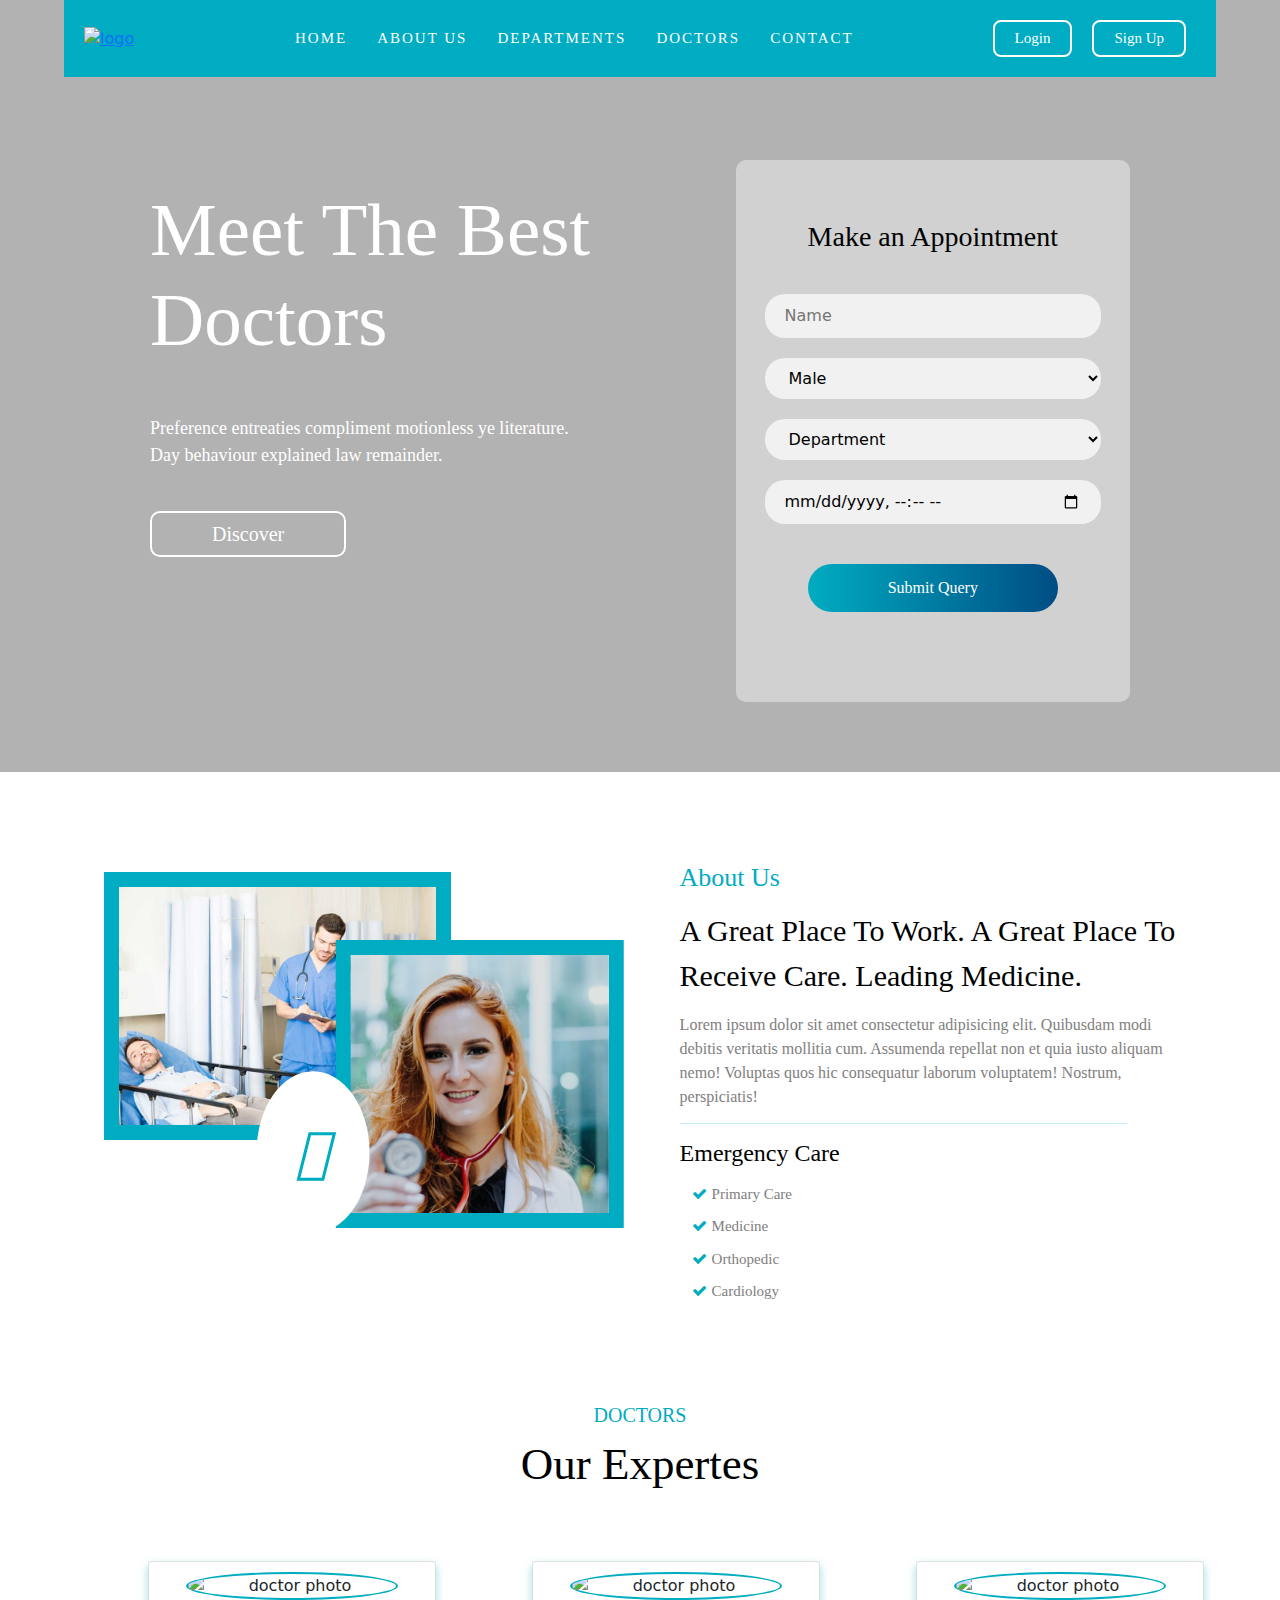
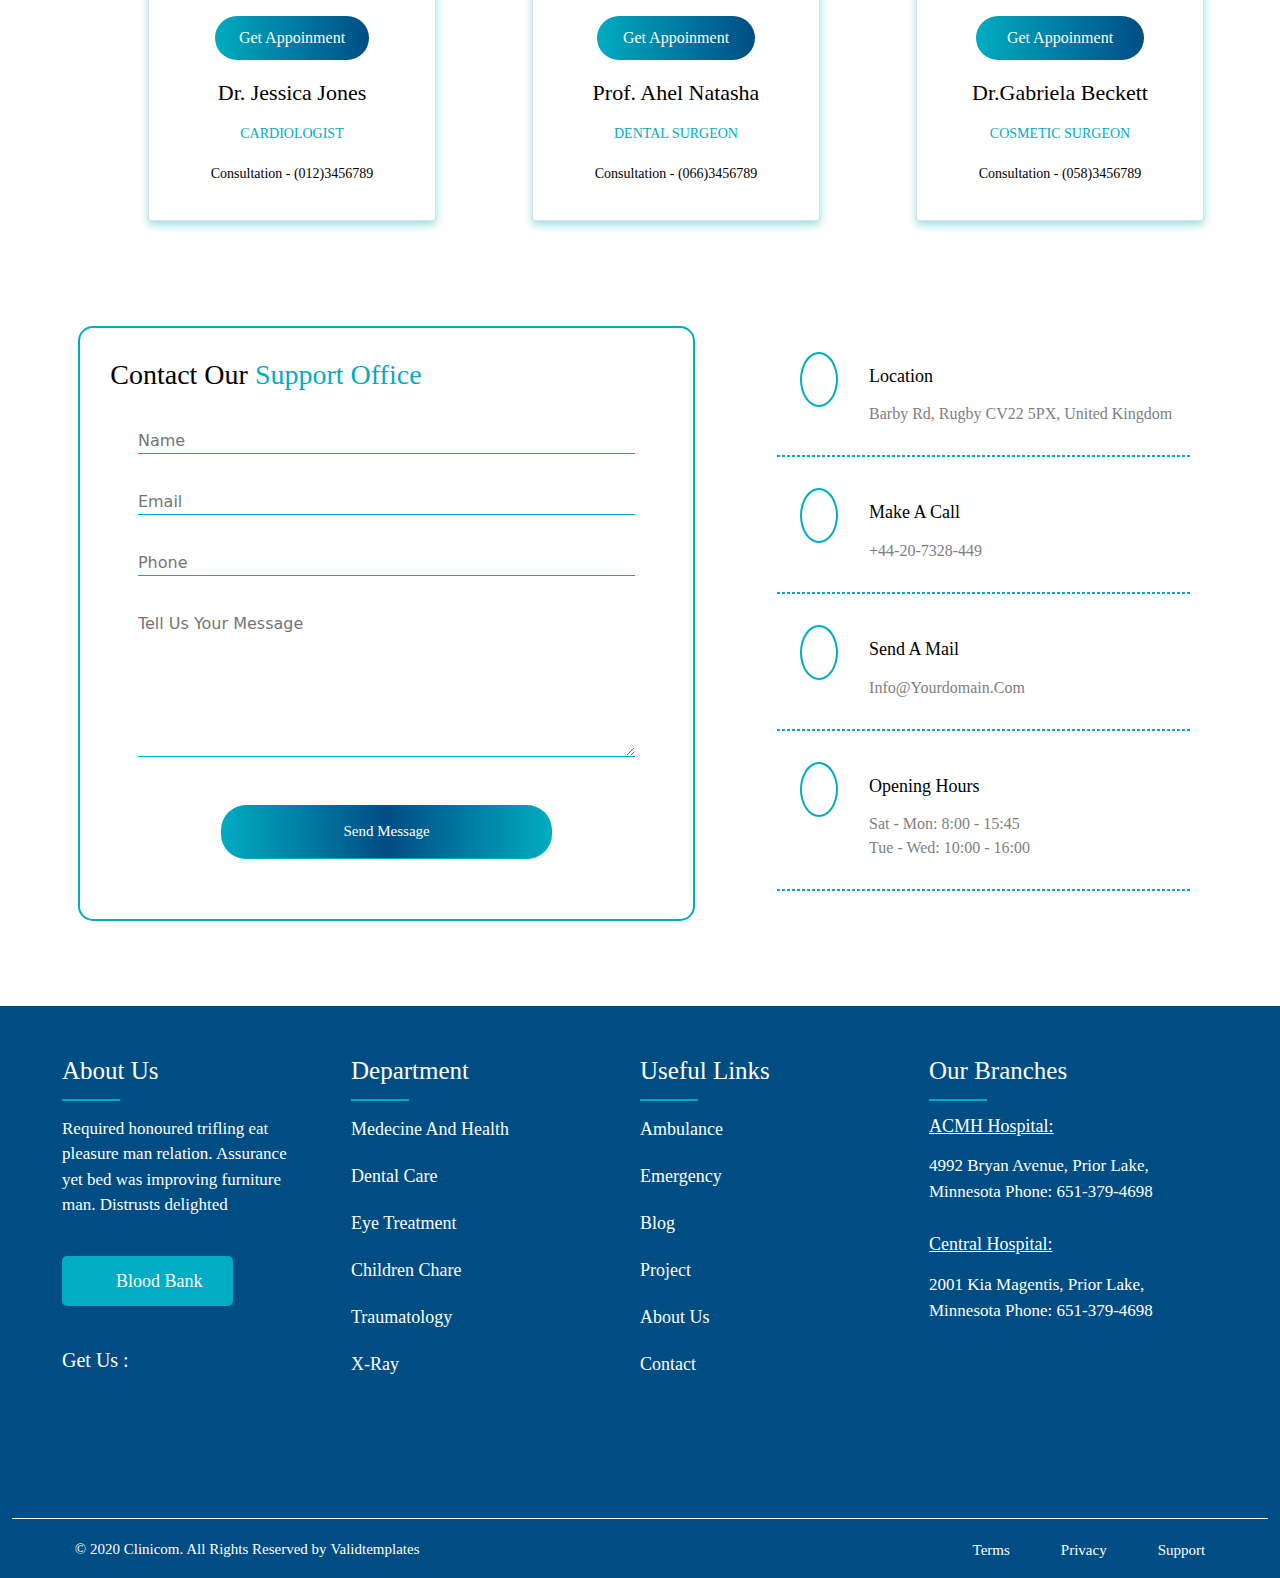
==== commit abf7b4ae: "Add about us section to home page" ====
--- a/index.html
+++ b/index.html
@@ -9,46 +9,46 @@
     <link rel="icon" type="image/png" href="Images/favicon.png" />
     <link rel="stylesheet" href="Fonts/all.min.css" />
     <link rel="stylesheet" href="Fonts/fontawesome.min.css" />
-    <link rel="stylesheet" href="CSS/lib/bootstrap.min.css" />
-    <script src="https://cdn.jsdelivr.net/npm/bootstrap@5.1.3/dist/js/bootstrap.bundle.min.js" integrity="sha384-ka7Sk0Gln4gmtz2MlQnikT1wXgYsOg+OMhuP+IlRH9sENBO0LRn5q+8nbTov4+1p" crossorigin="anonymous"></script>
+   <link rel="stylesheet" href="CSS/Lib/bootstrap.min.css">
+    <link rel="stylesheet" href="https://maxcdn.bootstrapcdn.com/font-awesome/4.5.0/css/font-awesome.min.css"> <link rel="stylesheet" href="CSS/lib/bootstrap.min.css" />
     <link rel="stylesheet" href="CSS/style.css">
 </head>
 
 <body>
+    <nav>
+        <div class="logo"><a href="index.html"><img src="Images/logo-light.png" alt="logo"></a></div>
+        <ul class="menu">
+            <li>
+                <a href="index.html">Home</a>
+            </li>
+            <li>
+                <a href="AboutUs.html">About Us</a>
+            </li>
+            <li>
+                <a href="Departments.html">Departments</a>
+            </li>
+            <li>
+                <a href="Doctors.html">Doctors</a>
+            </li>
+            <li>
+                <a href="ContactUs.html">Contact</a>
+            </li>
+        </ul>
+
+        <div class="buttons">
+            <a href="login.html"><button class="login-btn">Login</button></a>
+            <a href="SignUp.html"><button class="register-btn">Sign up</button></a>
+        </div>
+    </nav>
     <header>
-        <div class="header-container">
-            <nav>
-                <div class="logo"><a href="index.html"><img src="Images/logo-light.png" alt="logo"></a></div>
-                <ul class="menu">
-                    <li>
-                        <a href="index.html">Home</a>
-                    </li>
-                    <li>
-                        <a href="AboutUs.html">About Us</a>
-                    </li>
-                    <li>
-                        <a href="Departments.html">Departments</a>
-                    </li>
-                    <li>
-                        <a href="Doctors.html">Doctors</a>
-                    </li>
-                    <li>
-                        <a href="ContactUs.html">Contact</a>
-                    </li>
-                </ul>
-
-                <div class="buttons">
-                    <a href="login.html"><button class="login-btn">Login</button></a>
-                    <a href="SignUp.html"><button class="register-btn">Sign up</button></a>
-                </div>
-            </nav>
+        <div class="header-container"> 
             <div class="content">
                 <div class="row">
                     <div class="col-md-7 col-12">
                         <h1>Meet the <span>Best Doctors</span></h1>
                         <p>Preference entreaties compliment motionless ye literature. Day behaviour explained law
                             remainder.</p>
-                        <a href="#" class="discover-btn">Discover</a>
+                        <a href="Departments.html" class="discover-btn">Discover</a>
                     </div>
                     <div class="col-md-5 col-12">
                         <form action="" method="post">
@@ -67,7 +67,7 @@
                                 <option value="Surgery">Surgery</option>
                             </select>
                             <input type="datetime-local" name="date">
-                            <input type="submit" value="submit query" id="submit">
+                            <button type="submit" id="submit">submit query</button>
                         </form>
                     </div>
                 </div>
@@ -76,6 +76,38 @@
     </header>
 
     <main>
+        <div class="aboutus-container">
+            <section class="aboutUs">
+                <div class="row">
+                    <div class="col-lg-6 col-md-12 col-12">
+                        <div class="doc-imgs">
+                            <i class="fas fa-heartbeat"></i>
+                            <img src="Images/aboutus1.png" alt="doctor1" class="img1">
+                            <img src="Images/aboutus2.png" alt="doctor2" class="img2">
+                        </div>
+                    </div>
+                    <div class="col-lg-6 col-md-12 col-12">
+                        <div class="details">
+                            <h3>about us</h3>
+                            <p class="title">A Great Place to Work. A Great Place to Receive Care. Leading Medicine.</p>
+                            <p class="description">Lorem ipsum dolor sit amet consectetur adipisicing elit. Quibusdam
+                                modi debitis veritatis
+                                mollitia cum. Assumenda repellat non et quia iusto aliquam nemo! Voluptas quos hic
+                                consequatur laborum voluptatem! Nostrum, perspiciatis!</p>
+                            <h2>Emergency care</h2>
+                            <ul>
+                                <li>primary care</li>
+                                <li>medicine</li>
+                                <li>orthopedic</li>
+                                <li>cardiology</li>
+                            </ul>
+                        </div>
+    
+                    </div>
+                </div>
+            </section>
+        </div>
+        
         <section class="doctors">
             <h1>doctors</h1>
             <h2>our expertes</h2>
--- a/CSS/style.css
+++ b/CSS/style.css
@@ -20,7 +20,7 @@
   src: url(../Fonts/Inter-Bold.ttf);
 }
 
-/* for the background*/
+/* for the background of home page */
 @-webkit-keyframes bg-pan-bottom {
   0% {
     background-position: 50% 0;
@@ -42,6 +42,7 @@
 /**
  * ----------------------------------------
  * animation color-change-2x
+ * for contact us background
  * ----------------------------------------
  */
 @-webkit-keyframes color-change-2x {
@@ -65,6 +66,7 @@
 /**
  * ----------------------------------------
  * animation heartbeat
+ * for doctors' card and icons in department card
  * ----------------------------------------
  */
 @-webkit-keyframes heartbeat {
@@ -237,7 +239,6 @@
 /* footer*/
 footer .container {
   position: relative;
-  height: 75vh;
   width: 100%;
   max-width: 100%;
   background-image: url(../Images/footer-bg.png);
@@ -301,6 +302,7 @@
 footer .container .footer-sections section ul {
   list-style: none;
   margin: 30px auto;
+  padding: 0px;
 }
 
 footer .container .footer-sections section ul li {
@@ -446,11 +448,20 @@
 /* Home Page*/
 header .header-container {
   position: relative;
-  height: 100vh;
   width: 100%;
   background-image: url(../Images/header_img.jpg);
   background-size: cover;
   overflow: hidden;
+  background-repeat: no-repeat;
+  display: -webkit-box;
+  display: -ms-flexbox;
+  display: flex;
+  -webkit-box-align: center;
+      -ms-flex-align: center;
+          align-items: center;
+  -webkit-box-pack: center;
+      -ms-flex-pack: center;
+          justify-content: center;
   -webkit-animation: bg-pan-bottom 2s both;
           animation: bg-pan-bottom 2s both;
 }
@@ -462,12 +473,13 @@
   right: 0px;
   bottom: 0px;
   left: 0px;
-  background-color: rgba(0, 0, 0, 0.3);
-  z-index: -9;
+  background: rgba(0, 0, 0, 0.3);
+  z-index: 0;
 }
 
 header .header-container .content {
-  margin: 180px 150px;
+  margin: 130px 150px 70px 150px;
+  z-index: 1;
 }
 
 header .header-container .content h1 {
@@ -475,6 +487,7 @@
   font-size: 75px;
   font-family: "regular";
   text-transform: capitalize;
+  margin-top: 55px;
 }
 
 header .header-container .content h1 span {
@@ -510,6 +523,7 @@
 header .header-container .content form {
   background-color: rgba(255, 255, 255, 0.4);
   padding: 60px 20px;
+  margin-top: 30px;
   border-radius: 10px;
   display: -webkit-box;
   display: -ms-flexbox;
@@ -547,8 +561,7 @@
   outline: none;
 }
 
-header .header-container .content form input[type="submit"] {
-  width: 60%;
+header .header-container .content form button[type="submit"] {
   text-align: center;
   margin: 30px auto;
   background: #00acc1;
@@ -556,8 +569,8 @@
   background: linear-gradient(90deg, #00acc1 0%, #004d83 100%);
   color: #fff;
   font-family: "bold";
-  font-size: 15px;
-  padding: 15px 80px;
+  font-size: 16px;
+  padding: 12px 80px;
   border-radius: 25px;
   text-transform: capitalize;
   outline: none;
@@ -766,11 +779,12 @@
 }
 
 main .contactus-content .row {
-  margin: 50px 0px;
+  width: 95%;
+  margin: 50px auto;
 }
 
 main .contactus-content form {
-  width: 80%;
+  width: 90%;
   margin: 35px auto;
   padding: 30px;
   border: 2px solid #00acc1;
@@ -822,10 +836,11 @@
 }
 
 main .contactus-content .col-md-5 {
-  margin: 20px auto;
+  margin: 15px auto;
 }
 
 main .contactus-content .col-md-5 .box {
+  width: 90%;
   margin: 60px auto;
   position: relative;
 }
@@ -1172,6 +1187,7 @@
   color: #fff;
   text-transform: capitalize;
   font-family: "bold";
+  margin-top: 20px;
   z-index: 1;
 }
 
@@ -1311,4 +1327,465 @@
   outline: none;
   border: none;
 }
+
+main .dep-content .staff {
+  background-color: #c2eefa;
+  padding: 30px;
+}
+
+main .dep-content .staff .row {
+  width: 90%;
+  margin: auto;
+}
+
+main .dep-content .staff .row .col-lg-6,
+main .dep-content .staff .row .col-md-12,
+main .dep-content .staff .row .col-12 .statistics {
+  margin: 20px auto;
+}
+
+main .dep-content .staff .row .col-lg-6 .col-lg-4,
+main .dep-content .staff .row .col-lg-6 .col-md-6,
+main .dep-content .staff .row .col-lg-6 .col-12,
+main .dep-content .staff .row .col-md-12 .col-lg-4,
+main .dep-content .staff .row .col-md-12 .col-md-6,
+main .dep-content .staff .row .col-md-12 .col-12,
+main .dep-content .staff .row .col-12 .statistics .col-lg-4,
+main .dep-content .staff .row .col-12 .statistics .col-md-6,
+main .dep-content .staff .row .col-12 .statistics .col-12 {
+  display: -webkit-box;
+  display: -ms-flexbox;
+  display: flex;
+  -webkit-box-orient: vertical;
+  -webkit-box-direction: normal;
+      -ms-flex-direction: column;
+          flex-direction: column;
+  -webkit-box-align: center;
+      -ms-flex-align: center;
+          align-items: center;
+}
+
+main .dep-content .staff .row .col-lg-6 .col-lg-4 h3,
+main .dep-content .staff .row .col-lg-6 .col-md-6 h3,
+main .dep-content .staff .row .col-lg-6 .col-12 h3,
+main .dep-content .staff .row .col-md-12 .col-lg-4 h3,
+main .dep-content .staff .row .col-md-12 .col-md-6 h3,
+main .dep-content .staff .row .col-md-12 .col-12 h3,
+main .dep-content .staff .row .col-12 .statistics .col-lg-4 h3,
+main .dep-content .staff .row .col-12 .statistics .col-md-6 h3,
+main .dep-content .staff .row .col-12 .statistics .col-12 h3 {
+  text-transform: capitalize;
+  font-size: 30px;
+  font-family: "semibold";
+  color: #000;
+}
+
+main .dep-content .staff .row .col-lg-6 .col-lg-4 span,
+main .dep-content .staff .row .col-lg-6 .col-md-6 span,
+main .dep-content .staff .row .col-lg-6 .col-12 span,
+main .dep-content .staff .row .col-md-12 .col-lg-4 span,
+main .dep-content .staff .row .col-md-12 .col-md-6 span,
+main .dep-content .staff .row .col-md-12 .col-12 span,
+main .dep-content .staff .row .col-12 .statistics .col-lg-4 span,
+main .dep-content .staff .row .col-12 .statistics .col-md-6 span,
+main .dep-content .staff .row .col-12 .statistics .col-12 span {
+  text-transform: capitalize;
+  font-size: 30px;
+  font-family: "regular";
+  color: #00acc1;
+}
+
+main .dep-content .staff .row p {
+  width: 95%;
+  margin: 20px;
+  color: #000;
+  text-transform: lowercase;
+  font-family: "regular";
+  line-height: 25px;
+  font-size: 15px;
+  text-align-last: initial;
+}
+
+main .dep-content .staff .row p::first-letter {
+  text-transform: capitalize;
+}
+
+main .dep-content .staff .row a {
+  text-decoration: none;
+  text-transform: capitalize;
+  font-family: "semibold";
+  font-size: 18px;
+  color: #fff;
+  background: #00acc1;
+  background: -webkit-gradient(linear, left top, right top, from(#00acc1), to(#004d83));
+  background: linear-gradient(90deg, #00acc1 0%, #004d83 100%);
+  border-radius: 30px;
+  padding: 12px 32px;
+  margin-left: 20px;
+  line-height: 3.5;
+}
+
+/* About Us */
+header .aboutus-container {
+  position: relative;
+  width: 100%;
+  height: 50vh;
+  background: url(../Images/aboutus_bg.jpg);
+  overflow: hidden;
+  background-size: cover;
+  background-position-y: 20%;
+  background-repeat: no-repeat;
+  display: -webkit-box;
+  display: -ms-flexbox;
+  display: flex;
+  -webkit-box-align: center;
+      -ms-flex-align: center;
+          align-items: center;
+  -webkit-box-pack: center;
+      -ms-flex-pack: center;
+          justify-content: center;
+}
+
+header .aboutus-container::after {
+  content: "";
+  position: absolute;
+  top: 0px;
+  right: 0px;
+  bottom: 0px;
+  left: 0px;
+  background-color: rgba(0, 0, 0, 0.2);
+}
+
+header .aboutus-container h1 {
+  text-align: center;
+  font-size: 50px;
+  font-family: "bold";
+  color: #fff;
+  text-transform: capitalize;
+  font-family: "bold";
+  margin-top: 40px;
+  z-index: 1;
+}
+
+header .aboutus-container h1 i {
+  margin-right: 15px;
+}
+
+main .aboutus-container section.aboutUs .row {
+  width: 90%;
+  margin: 50px auto;
+}
+
+main .aboutus-container section.aboutUs .row .col-lg-6 .doc-imgs,
+main .aboutus-container section.aboutUs .row .col-md-12 .doc-imgs,
+main .aboutus-container section.aboutUs .row .col-12 .doc-imgs {
+  width: 90%;
+  margin: 40px auto 0px auto;
+  display: -webkit-box;
+  display: -ms-flexbox;
+  display: flex;
+  -webkit-box-orient: horizontal;
+  -webkit-box-direction: normal;
+      -ms-flex-direction: row;
+          flex-direction: row;
+  -webkit-box-align: center;
+      -ms-flex-align: center;
+          align-items: center;
+  -ms-flex-line-pack: center;
+      align-content: center;
+}
+
+main .aboutus-container section.aboutUs .row .col-lg-6 .doc-imgs .img1,
+main .aboutus-container section.aboutUs .row .col-lg-6 .doc-imgs .img2,
+main .aboutus-container section.aboutUs .row .col-md-12 .doc-imgs .img1,
+main .aboutus-container section.aboutUs .row .col-md-12 .doc-imgs .img2,
+main .aboutus-container section.aboutUs .row .col-12 .doc-imgs .img1,
+main .aboutus-container section.aboutUs .row .col-12 .doc-imgs .img2 {
+  border: 15px solid #00acc1;
+}
+
+main .aboutus-container section.aboutUs .row .col-lg-6 .doc-imgs img.img1,
+main .aboutus-container section.aboutUs .row .col-md-12 .doc-imgs img.img1,
+main .aboutus-container section.aboutUs .row .col-12 .doc-imgs img.img1 {
+  position: relative;
+  width: 70%;
+  height: 100%;
+}
+
+main .aboutus-container section.aboutUs .row .col-lg-6 .doc-imgs img.img2,
+main .aboutus-container section.aboutUs .row .col-md-12 .doc-imgs img.img2,
+main .aboutus-container section.aboutUs .row .col-12 .doc-imgs img.img2 {
+  position: relative;
+  width: 58%;
+  height: 58%;
+  -webkit-transform: translate(-40%, 27%);
+          transform: translate(-40%, 27%);
+}
+
+main .aboutus-container section.aboutUs .row .col-lg-6 .doc-imgs i,
+main .aboutus-container section.aboutUs .row .col-md-12 .doc-imgs i,
+main .aboutus-container section.aboutUs .row .col-12 .doc-imgs i {
+  color: #00acc1;
+  font-size: 55px;
+  background-color: #fff;
+  padding: 40px;
+  border-radius: 50%;
+  -webkit-transform: translate(135%, 90%);
+          transform: translate(135%, 90%);
+  position: absolute;
+  z-index: 2;
+}
+
+main .aboutus-container section.aboutUs .row .col-lg-6 .details,
+main .aboutus-container section.aboutUs .row .col-md-12 .details,
+main .aboutus-container section.aboutUs .row .col-12 .details {
+  width: 90%;
+  margin: 40px auto;
+}
+
+main .aboutus-container section.aboutUs .row .col-lg-6 .details h3,
+main .aboutus-container section.aboutUs .row .col-md-12 .details h3,
+main .aboutus-container section.aboutUs .row .col-12 .details h3 {
+  font-family: "semibold";
+  font-size: 26px;
+  text-transform: capitalize;
+  color: #00acc1;
+}
+
+main .aboutus-container section.aboutUs .row .col-lg-6 .details p.description,
+main .aboutus-container section.aboutUs .row .col-md-12 .details p.description,
+main .aboutus-container section.aboutUs .row .col-12 .details p.description {
+  font-family: "regular";
+  color: #817e7e;
+  margin-bottom: 15px;
+  position: relative;
+}
+
+main .aboutus-container section.aboutUs .row .col-lg-6 .details p.description::first-letter,
+main .aboutus-container section.aboutUs .row .col-md-12 .details p.description::first-letter,
+main .aboutus-container section.aboutUs .row .col-12 .details p.description::first-letter {
+  text-transform: capitalize;
+}
+
+main .aboutus-container section.aboutUs .row .col-lg-6 .details p.description::before,
+main .aboutus-container section.aboutUs .row .col-md-12 .details p.description::before,
+main .aboutus-container section.aboutUs .row .col-12 .details p.description::before {
+  content: "";
+  position: absolute;
+  width: 90%;
+  height: 0.5px;
+  margin: auto;
+  background: #c2eefa;
+  bottom: -15px;
+}
+
+main .aboutus-container section.aboutUs .row .col-lg-6 .details p.title,
+main .aboutus-container section.aboutUs .row .col-md-12 .details p.title,
+main .aboutus-container section.aboutUs .row .col-12 .details p.title {
+  text-transform: capitalize;
+  margin: 15px auto;
+  color: #000;
+  font-size: 30px;
+  font-family: "bold";
+}
+
+main .aboutus-container section.aboutUs .row .col-lg-6 .details h2,
+main .aboutus-container section.aboutUs .row .col-md-12 .details h2,
+main .aboutus-container section.aboutUs .row .col-12 .details h2 {
+  font-family: "semibold";
+  font-size: 24px;
+  text-transform: capitalize;
+  color: #000;
+  margin-top: 30px;
+}
+
+main .aboutus-container section.aboutUs .row .col-lg-6 .details ul,
+main .aboutus-container section.aboutUs .row .col-md-12 .details ul,
+main .aboutus-container section.aboutUs .row .col-12 .details ul {
+  display: -webkit-box;
+  display: -ms-flexbox;
+  display: flex;
+  margin: 15px auto;
+  -webkit-box-orient: vertical;
+  -webkit-box-direction: normal;
+      -ms-flex-direction: column;
+          flex-direction: column;
+  list-style: none;
+  text-transform: capitalize;
+}
+
+main .aboutus-container section.aboutUs .row .col-lg-6 .details ul li,
+main .aboutus-container section.aboutUs .row .col-md-12 .details ul li,
+main .aboutus-container section.aboutUs .row .col-12 .details ul li {
+  font-size: 15px;
+  font-family: "bold";
+  color: #817e7e;
+  margin-bottom: 10px;
+}
+
+main .aboutus-container section.aboutUs .row .col-lg-6 .details ul li:before,
+main .aboutus-container section.aboutUs .row .col-md-12 .details ul li:before,
+main .aboutus-container section.aboutUs .row .col-12 .details ul li:before {
+  content: "\f00c";
+  /* FontAwesome Unicode */
+  font-family: FontAwesome;
+  color: #00acc1;
+  display: inline-block;
+  margin-left: -1.3em;
+  /* same as padding-left set on li */
+  width: 1.3em;
+  /* same as padding-left set on li */
+}
+
+main .aboutus-container section.cards {
+  width: 90%;
+  margin: 80px auto;
+  display: -webkit-box;
+  display: -ms-flexbox;
+  display: flex;
+  -webkit-box-orient: horizontal;
+  -webkit-box-direction: normal;
+      -ms-flex-direction: row;
+          flex-direction: row;
+  -webkit-box-pack: justify;
+      -ms-flex-pack: justify;
+          justify-content: space-between;
+  -webkit-box-align: center;
+      -ms-flex-align: center;
+          align-items: center;
+  -ms-flex-line-pack: center;
+      align-content: center;
+}
+
+main .aboutus-container section.cards .card {
+  display: -webkit-box;
+  display: -ms-flexbox;
+  display: flex;
+  -webkit-box-orient: vertical;
+  -webkit-box-direction: normal;
+      -ms-flex-direction: column;
+          flex-direction: column;
+  -webkit-box-pack: center;
+      -ms-flex-pack: center;
+          justify-content: center;
+  -webkit-box-align: center;
+      -ms-flex-align: center;
+          align-items: center;
+  -ms-flex-line-pack: center;
+      align-content: center;
+  padding: 10px;
+  text-align: center;
+  border: 1px solid #00acc1;
+}
+
+main .aboutus-container section.cards .card i {
+  font-size: 55px;
+  color: #00acc1;
+  margin: 15px auto;
+}
+
+main .aboutus-container section.cards .card h5.card-title {
+  font-family: "semibold";
+  font-size: 25px;
+  text-transform: capitalize;
+  background: -webkit-gradient(linear, right top, left top, from(#c2eefa), color-stop(50%, #00acc1), to(#004d83));
+  background: linear-gradient(to left, #c2eefa 0%, #00acc1 50%, #004d83 100%);
+  /* Mask the color to the text, and remove the rest  */
+  -webkit-background-clip: text;
+  /* Make the text fill color value transparent so the masked background color comes through */
+  -webkit-text-fill-color: transparent;
+}
+
+main .aboutus-container section.cards .card p {
+  font-family: "regular";
+  color: #000;
+  font-size: 15px;
+  line-height: 25px;
+}
+
+main .aboutus-container section.cards .card a.btn {
+  text-transform: capitalize;
+  text-decoration: none;
+  font: 15px "semibold";
+  color: #00acc1;
+  border: 1px solid #00acc1;
+  border-radius: 20px;
+  padding: 10px 20px;
+  margin: 10px;
+}
+
+main .aboutus-container section.cards .card a.btn:hover {
+  color: #fff;
+  background-color: #00acc1;
+}
+
+main .aboutus-container section.cards .card .card-text {
+  font-family: "regular";
+  margin: 20px auto;
+  color: #000;
+}
+
+main .aboutus-container section.cards .card .card-text .row .col-lg-6,
+main .aboutus-container section.cards .card .card-text .row .col-12 {
+  padding: 0px;
+  margin: 10px auto;
+  -ms-flex-line-pack: center;
+      align-content: center;
+  -webkit-box-align: center;
+      -ms-flex-align: center;
+          align-items: center;
+  -webkit-box-pack: center;
+      -ms-flex-pack: center;
+          justify-content: center;
+}
+
+main .aboutus-container section.cards .card .card-text .row .col-lg-6 h4,
+main .aboutus-container section.cards .card .card-text .row .col-12 h4 {
+  font-family: "semibold";
+  font-size: 15px;
+  color: #000;
+}
+
+main .aboutus-container section.cards .card .card-text .row .col-lg-6 h5,
+main .aboutus-container section.cards .card .card-text .row .col-lg-6 span,
+main .aboutus-container section.cards .card .card-text .row .col-12 h5,
+main .aboutus-container section.cards .card .card-text .row .col-12 span {
+  font-family: "regular";
+  font-size: 15px;
+  color: #000;
+}
+
+main .aboutus-container section.cards .card .card-text .row .col-lg-6 span,
+main .aboutus-container section.cards .card .card-text .row .col-12 span {
+  background: #00acc1;
+  color: #fff;
+  padding: 8px 10px;
+  border-radius: 5px;
+}
+
+main .aboutus-container section.deps {
+  margin: 100px auto;
+  background: url(../Images/pattern.png) no-repeat;
+  background-size: cover;
+  background-clip: content-box;
+  background-position-y: -30px;
+}
+
+main .aboutus-container section.deps h1.dep {
+  color: #00acc1;
+  font-family: "bold";
+  font-size: 20px;
+  text-transform: uppercase;
+  text-align: center;
+  margin: 10px auto;
+}
+
+main .aboutus-container section.deps h2.dep {
+  color: #000;
+  font-family: "bold";
+  font-size: 45px;
+  text-transform: capitalize;
+  text-align: center;
+  margin: 20px auto 50px auto;
+}
 /*# sourceMappingURL=style.css.map */